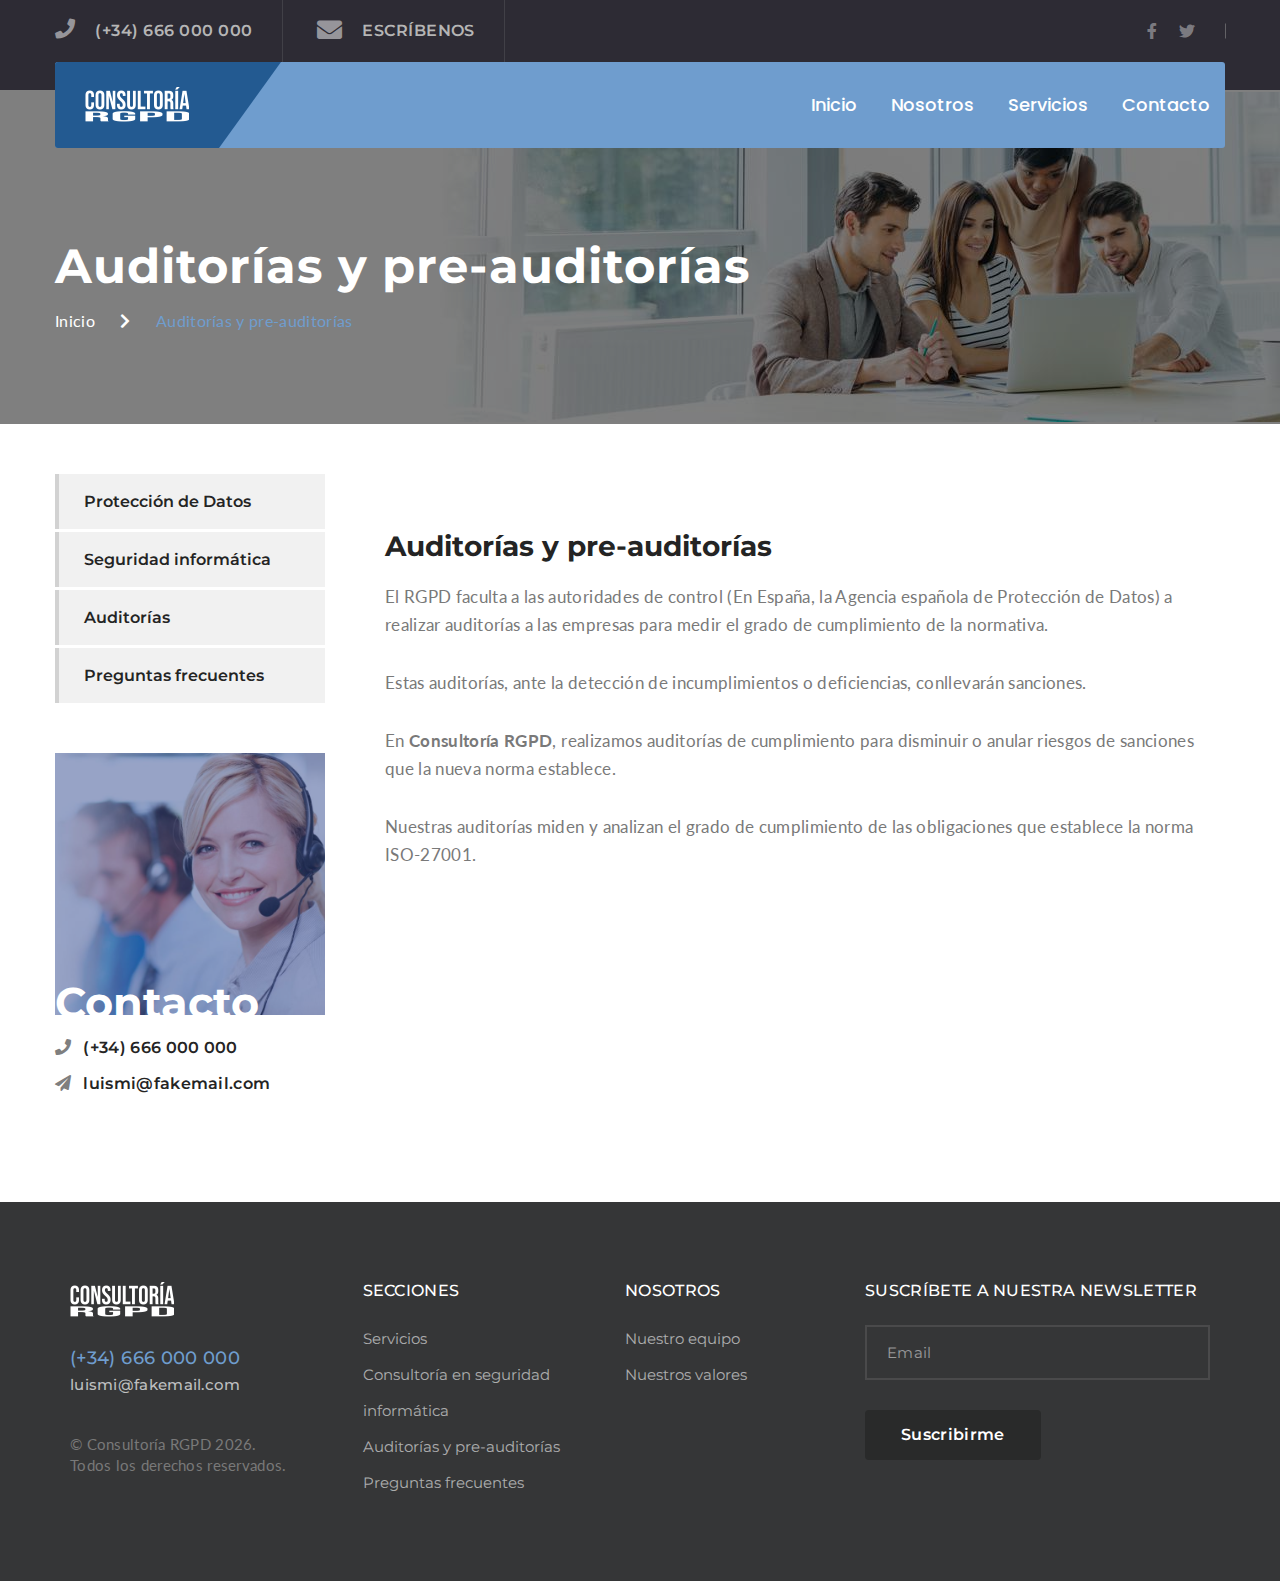
==== auditorias.html @ eab1b185 "Terminado apartado de auditorías" ====
<!DOCTYPE html>
<html lang="es">
    <head>
        <meta charset="utf-8">
        <meta http-equiv="X-UA-Compatible" content="IE=edge">
        <meta name="viewport" content="width=device-width, initial-scale=1">
        
        <link rel="icon" href="icon.ico" type="image/x-icon" />

        <title>Consultoría RGPD</title>
        <meta name="keywords" content="empresa proteccion de datos, madrid, talavera, toledo" />
		<meta name="description" content="Ayudamos a tu empresa a hacer frente a las nuevas políticas de protección de datos." />
		
		<link rel="stylesheet" href="css/bootstrap.min.css">
		<link rel="stylesheet" href="css/jquery-ui.min.css">
		<link rel="stylesheet" href="css/jquery-ui.structure.min.css">		
		<link rel="stylesheet" href="css/jquery-ui.theme.min.css">
        <link rel="stylesheet" href="https://use.fontawesome.com/releases/v5.7.2/css/all.css" crossorigin="anonymous">
		<link rel="stylesheet" href="css/estilos.css">
		<link rel="stylesheet" href="css/responsive.css">
    </head>
    <body>
        <header class="main_menu_area">
            <div class="header_top">
               <div class="container">
                    <div class="pull-left">
                        <a href="tel:+34666000000"><i class="fas fa-phone"></i>(+34) 666 000 000</a>
                        <a href="mailto:luismi@fakemail.com"><i class="fas fa-envelope"></i>Escríbenos</a>
                    </div>
                    <div class="pull-right ralign">
                        <ul class="header_social">
                            <li><a href="https://www.facebook.com/"><i class="fab fa-facebook-f"></i></a></li>
                            <li><a href="https://twitter.com/"><i class="fab fa-twitter"></i></a></li>
                        </ul>
                    </div>					
                </div>
            </div>
            <div class="menu_inner_area">
                <div class="container">
                    <nav class="navbar navbar-default">
                        <div class="navbar-header">
                            <button type="button" class="navbar-toggle collapsed" data-toggle="collapse" data-target="#bs-navbar-collapse" aria-expanded="false">
                                <span class="sr-only">Navegación móvil</span>
                                <span class="icon-bar"></span>
                                <span class="icon-bar"></span>
                                <span class="icon-bar"></span>
                            </button>
                            <a class="navbar-brand" href="index.html"><img src="img/logo-white.png" alt=""></a>
                        </div>
                                <div class="collapse navbar-collapse" id="bs-navbar-collapse">
                            <ul class="nav navbar-nav">
                                <li>
                                    <a href="index.html">Inicio</a>
                                </li>
                                <li class="dropdown submenu">
                                    <a href="#" class="dropdown-toggle" data-toggle="dropdown" role="button" aria-haspopup="true" aria-expanded="false">Nosotros</a>
                                    <ul class="dropdown-menu">
                                        <li><a href="equipo.html">Nuestro equipo</a></li>
                                        <li><a href="valores.html">Nuestros valores</a></li>
                                    </ul>
                                </li>
                                <li class="dropdown submenu">
                                    <a href="#" class="dropdown-toggle" data-toggle="dropdown" role="button" aria-haspopup="true" aria-expanded="false">Servicios</a>
                                    <ul class="dropdown-menu">
                                        <li><a href="proteccion-de-datos.html">Consultoría RGPD / Protección de datos</a></li>
                                        <li><a href="seguridad-informatica.html">Consultoría en seguridad informática</a></li>
                                        <li><a href="auditorias.html">Auditorías y pre-auditorías</a></li>
                                        <li><a href="faq.html">Preguntas frecuentes</a></li>
                                    </ul>
                                </li>                             
                                <li><a href="contacto.html">Contacto</a></li>
                            </ul>
                        </div>
                    </nav>
                </div>
            </div>
        </header>

        <!--================ Banner =================-->
        <section class="banner_area bservicios">
            <div class="container">
                <div class="banner_inner">
                    <h2>Auditorías y pre-auditorías</h2>
                    <ul>
                        <li><a href="index.html">Inicio</a><i class="fas fa-chevron-right breadcrumb-chevron"></i></li>
                        <li class="active"><a href="#">Auditorías y pre-auditorías</a></li>
                    </ul>
                </div>
            </div>
        </section>

        <section class="row m0 business_service-area">
            <div class="container">
                <div class="row">
                    <div class="col-lg-9 col-md-8 pull-right">
                        <div class="business_service_content">
                            <div class="row m0 service_post">
                                <h2>Auditorías y pre-auditorías</h2>
								<p>El RGPD faculta a las autoridades de control (En España, la Agencia española de Protección de Datos) a realizar auditorías a las empresas para medir el grado de cumplimiento de la normativa.</p>
								<p>Estas auditorías, ante la detección de incumplimientos o deficiencias, conllevarán sanciones.</p>
								<p>En <strong>Consultoría RGPD</strong>, realizamos auditorías de cumplimiento para disminuir o anular riesgos de sanciones que la nueva norma establece.</p>
								<p>Nuestras auditorías miden y analizan el grado de cumplimiento de las obligaciones que establece la norma ISO-27001.</p>
                            </div>
                        </div>
                    </div>
                
		            <div class="col-lg-3 col-md-4 b-sidebar pull-left">
                        <div class="tt-widget">	
                            <ul class="business-services-menu">
                                <li><a href="proteccion-de-datos.html">Protección de Datos</a></li>
                                <li><a href="seguridad-informatica.html">Seguridad informática</a></li>
                                <li><a href="auditorias.html">Auditorías</a></li>
                                <li><a href="faq.html">Preguntas frecuentes</a></li>
                            </ul>	
                        </div>
                        <div class="tt-widget">
                            <div class="row m0 con_info">
                                <div class="contact_info_img">
                                    <img src="img/contact-info-img.jpg" alt="">
                                    <h2>Contacto</h2>
                                </div>
                                <div class="contact_list">
                                    <a href="tel:+34666000000"><i class="fa fa-phone"></i>(+34) 666 000 000</a>
                                    <a href="mailto:luismi@fakemail.com"><i class="fa fa-paper-plane"></i>luismi@fakemail.com</a>
                                </div>
                            </div>
                        </div>
                    </div>                    
                </div>
            </div>
        </section>
        
		<footer class="footer_weidget_area">
            <div class="container">
                <div class="row f_widget_inner">
                    <div class="container">
                        <div class="col-sm-3 col-xs-6">
                            <aside class="f_widget about_widget">
                                <img src="img/logo-white.png" alt="">
                                <a href="tel:+34910059747"><h4>(+34) 666 000 000</h4></a>
                                <a href="mailto:luismi@fakemail.com"><h5>luismi@fakemail.com</h5></a>
                                <p>&copy; Consultoría RGPD <script>document.write(new Date().getFullYear());</script>.<br/> Todos los derechos reservados.</p>
                            </aside>
                        </div>
                        <div class="col-sm-3 col-xs-6">
                            <aside class="f_widget link_widget">
                                <div class="f_title">
                                    <h3>Secciones</h3>
                                </div>
                                <ul>
                                    <li><a href="proteccion-de-datos.html">Servicios</a></li>
                                    <li><a href="seguridad-informatica.html">Consultoría en seguridad informática</a></li>
                                    <li><a href="auditorias.html">Auditorías y pre-auditorías</a></li>									
                                    <li><a href="faq.html">Preguntas frecuentes</a></li>									
                                </ul>
                            </aside>
                        </div>
                        <div class="col-sm-2 col-xs-6">
                            <aside class="f_widget link_widget link_widget_two">
                                <div class="f_title">
                                    <h3>Nosotros</h3>
                                </div>
                                <ul>
                                    <li><a href="equipo.html">Nuestro equipo</a></li>
                                    <li><a href="valores.html">Nuestros valores</a></li>
                                </ul>
                            </aside>
                        </div>
                        <div class="col-sm-4 col-xs-6">
                            <aside class="f_widget subscrib_widget">
                                <div class="f_title">
                                    <h3>Suscríbete a nuestra newsletter</h3>
                                </div>
                                <div class="mailchimp">
                                    <div class="input-group subscrib_form">
                                        <input id="susemail" type="email" name="susemail" class="form-control memail" placeholder="Email">
                                        <span class="input-group-btn">
                                            <button id="suscribebutton" class="btn btn-default submit_btn_b">Suscribirme</button>
                                        </span>
                                        <div id="suscribemsg" style="font-size: 16px;"></div>
                                    </div>
                                </div>
                            </aside>
                        </div>
                    </div>
                </div>
            </div>
        </footer>


		<script src="js/jquery-3.3.1.min.js"></script>
		<script src="js/jquery.color-2.1.2.js"></script>
		<script src="js/jquery-ui.min.js"></script>
        <script src="js/bootstrap.min.js"></script>
        <script src="js/scriptteam.js"></script>
        <script src="js/newsletter.js"></script>
	</body>
</html>
---- css/estilos.css ----
@import url("https://fonts.googleapis.com/css?family=Lato:300,400,400i,700,900|Montserrat:300,400,500,600,700|Open+Sans:300,400,600,700|Poppins:300,400,500,600,700");
.col-md-offset-right-1, .col-lg-offset-right-1 {
  margin-right: 8.33333333%;
}
@font-face {
  font-family: "ralH";
  src: url(../fonts/theme-font/Arial.ttf.woff);
}

ul {
  list-style: none;
  margin: 0px;
  padding: 0px;
}

a {
  text-decoration: none;
}

a:hover, a:focus {
  text-decoration: none;
  outline: none;
}

.row.m0 {
  margin: 0px;
}

.p0 {
  padding: 0px;
}

body {
  line-height: 26px;
  font-size: 16px;
  font-family: "Lato", sans-serif;
  color: #797979;
}

body, p, h1, h2, h3, h4, h5, h6 {
  margin: 0px;
  padding: 0px;
}

#success {
  display: none;
}

#error {
  display: none;
}

.display_table {
  display: table;
  width: 100%;
}

.display_table_row {
  display: table-row;
}

.display_table_cell {
  display: table-cell;
  float: none !important;
}

iframe {
  border: none;
}

i:before {
  margin-left: 0px !important;
}

.pad_100 {
  padding: 100px 0px;
}

.big_titl {
  text-align: center;
  padding-bottom: 80px;
}

.big_titl h2 {
  font-size: 36px;
  color: #242424;
  font-family: "Montserrat", sans-serif;
  font-weight: bold;
  line-height: 44px;
}

.big_titl p {
  font-size: 17px;
  line-height: 26px;
  color: #797979;
  font-family: "Lato", sans-serif;
  letter-spacing: .34px;
  padding-top: 20px;
}

.left_title {
  padding-bottom: 45px;
}

.left_title h2 {
  font-size: 36px;
  font-family: "Montserrat", sans-serif;
  font-weight: bold;
  color: #242424;
  display: inline-block;
  position: relative;
}

.left_title h2:before {
  content: "";
  width: 50px;
  height: 2px;
  position: absolute;
  right: -68px;
  bottom: 6px;
  background: #6F9DCE;
}

.left_title p {
  font-size: 17px;
  line-height: 26px;
  color: #797979;
  font-family: "Lato", sans-serif;
  letter-spacing: .34px;
  padding-top: 15px;
}

.left-title2 h2:before {
  right: 60px;
}

.single_bar_title {
  font-size: 35px;
  font-family: "Montserrat", sans-serif;
  font-weight: bold;
  color: #00000a;
  line-height: 45px;
  padding-bottom: 20px;
  position: relative;
}

.single_bar_title:before {
  content: "";
  width: 70px;
  background: #6F9DCE;
  height: 3px;
  position: absolute;
  bottom: 0px;
  left: 0px;
}

.c_left_title {
  padding-bottom: 45px;
}

.c_left_title h2 {
  font-size: 36px;
  font-family: "Montserrat", sans-serif;
  font-weight: bold;
  color: #242424;
}

.c_left_title p {
  font-size: 17px;
  line-height: 26px;
  color: #797979;
  font-family: "Lato", sans-serif;
  letter-spacing: .34px;
  padding-top: 15px;
}

.section_title {
  text-align: center;
  position: relative;
  z-index: 1;
  padding-bottom: 30px;
  margin-bottom: 68px;
}

.section_title:before {
  content: "";
  width: 80px;
  height: 2px;
  background: #6F9DCE;
  bottom: 0;
  left: 50%;
  -webkit-transform: translateX(-50%);
  -ms-transform: translateX(-50%);
  transform: translateX(-50%);
  position: absolute;
  z-index: -1;
}

.section_title h2 {
  font: 700 34px/40px "Montserrat", sans-serif;
  letter-spacing: 1.2px;
  color: #242424;
  text-transform: uppercase;
}

.section_title h2 span {
  color: #6F9DCE;
}

.section_title p {
  font: 600 18px/26px "Montserrat", sans-serif;
  letter-spacing: 0.36px;
  color: #242424;
  padding-top: 18px;
}

.bg-white {
  background: #fff !important;
}

.display-flex {
  display: -webkit-box;
  display: -ms-flexbox;
  display: flex;
}

.ab_menu_gap + section {
  margin-top: 150px;
}

.header_top {
  background: #2d2b34;
  padding-bottom: 28px;
}

.header_top .pull-left a {
  font-size: 16px;
  color: #b5b5b5;
  font-family: "Montserrat", sans-serif;
  font-weight: 600;
  letter-spacing: .48px;
  text-transform: uppercase;
  margin-right: 60px;
  position: relative;
  line-height: 62px;
  display: inline-block;
  -webkit-transition: all 300ms linear 0s;
  -o-transition: all 300ms linear 0s;
  transition: all 300ms linear 0s;
}

.header_top .pull-left a:before {
  content: "";
  height: 100%;
  width: 1px;
  background: #414047;
  position: absolute;
  right: -30px;
  top: 0px;
}

.header_top .pull-left a i {
  color: #96959a;
  font-size: 20px;
  line-height: 20px;
  padding-right: 20px;
  -webkit-transition: all 300ms linear 0s;
  -o-transition: all 300ms linear 0s;
  transition: all 300ms linear 0s;
}

.header_top .pull-left a i:before {
  font-size: 20px;
}

.header_top .pull-left a:last-child {
  margin-right: 0px;
}

.header_top .pull-left a:last-child i {
  font-size: 25px;
  line-height: 25px;
  position: relative;
  top: 2.5px;
}

.header_top .pull-left a:last-child i:before {
  font-size: 25px;
}

.header_top .pull-left a:hover {
  color: #6F9DCE;
}

.header_top .pull-left a:hover i {
  color: #6F9DCE;
}

.header_top .pull-right .header_social {
  display: inline-block;
  position: relative;
  margin-right: 30px;
}

.header_top .pull-right .header_social:before {
  content: "";
  height: 15px;
  width: 1px;
  background: #636266;
  position: absolute;
  right: -31px;
  top: 50%;
  -webkit-transform: translateY(-50%);
  -ms-transform: translateY(-50%);
  transform: translateY(-50%);
}

.header_top .pull-right .header_social li a {
  line-height: 62px;
}

.header_top .pull-right .btn-group.bootstrap-select {
  width: 87px !important;
  text-align: center;
}

.header_top .pull-right .btn-group.bootstrap-select .dropdown-toggle {
  padding: 0px;
  background: transparent;
  border: none;
  color: rgba(255, 255, 255, 0.7);
  font-size: 16px;
  text-align: center;
  font-family: "Poppins", sans-serif;
  font-weight: 600;
  text-transform: uppercase;
  text-shadow: none;
  padding-left: 30px;
  outline: none !important;
  -webkit-box-shadow: none !important;
  box-shadow: none !important;
}

.header_top .pull-right .btn-group.bootstrap-select .dropdown-toggle .bs-caret {
  position: relative;
  left: -9px;
  top: -2px;
}

.header_top .pull-right .btn-group.bootstrap-select .dropdown-toggle .bs-caret .caret {
  border-top: 6px dashed #fff;
  border-top: 6px solid #fff;
  border-right: 6px solid transparent;
  border-left: 6px solid transparent;
}

.header_top .pull-right .btn-group.bootstrap-select .dropdown-menu {
  margin: 0px;
  padding: 0px;
  border: none;
  border-radius: 0px;
  top: calc(100% + 18px);
}

.header_top .pull-right .btn-group.bootstrap-select .dropdown-menu li a {
  padding: 5px 10px;
}

.header_social li {
  display: inline-block;
  margin-right: 18px;
}

.header_social li a {
  font-size: 16px;
  color: rgba(255, 255, 255, 0.4);
  -webkit-transition: all 300ms linear 0s;
  -o-transition: all 300ms linear 0s;
  transition: all 300ms linear 0s;
}

.header_social li:last-child {
  margin-right: 0px;
}

.header_social li:hover a {
  color: #6F9DCE;
}

#nav-icon1 {
  width: 25px;
  display: inline-block;
  margin-left: 15px;
  position: relative;
  top: 2px;
  cursor: pointer;
}

#nav-icon1 span {
  background: #fff;
  height: 2px;
  width: 100%;
  display: block;
  margin-bottom: 5px;
}

#nav-icon1 span:last-child {
  margin-bottom: 0px;
}

.navbar-default .navbar-toggle {
  padding: 0px;
  border: 0px;
  margin-top: 26px;
  margin-bottom: 25px;
}

.navbar-default .navbar-toggle .icon-bar {
  width: 30px;
  height: 3px;
  background: #fff;
  -webkit-transform-origin: 2.5px center !important;
  -ms-transform-origin: 2.5px center !important;
  transform-origin: 2.5px center !important;
  -webkit-transition: all 0.3s linear;
  -o-transition: all 0.3s linear;
  transition: all 0.3s linear;
}

.navbar-default .navbar-toggle .icon-bar:nth-child(4) {
  -webkit-transform: rotate3d(0, 0, 1, -43deg);
  transform: rotate3d(0, 0, 1, -43deg);
  -webkit-transform-origin: 50% 50%;
  -ms-transform-origin: 50% 50%;
  transform-origin: 50% 50%;
}

.navbar-default .navbar-toggle .icon-bar:nth-child(2) {
  -webkit-transform: rotate3d(0, 0, 1, 38deg);
  transform: rotate3d(0, 0, 1, 38deg);
  -webkit-transform-origin: 50% 50%;
  -ms-transform-origin: 50% 50%;
  transform-origin: 50% 50%;
}

.navbar-default .navbar-toggle .icon-bar:nth-child(3) {
  opacity: 0;
  visibility: hidden;
}

.navbar-default .navbar-toggle .icon-bar + .icon-bar {
  margin-top: 5px;
}

.navbar-default .navbar-toggle:hover, .navbar-default .navbar-toggle:focus {
  background: transparent;
}

.navbar-default .navbar-toggle.collapsed .icon-bar:nth-child(3) {
  opacity: 1;
  visibility: visible;
}

.navbar-default .navbar-toggle.collapsed .icon-bar:nth-child(4), .navbar-default .navbar-toggle.collapsed .icon-bar:nth-child(2) {
  -webkit-transform: rotate3d(0, 0, 0, 0deg);
  transform: rotate3d(0, 0, 0, 0deg);
}

.menu_inner_area {
  position: absolute;
  left: 0px;
  width: 100%;
  margin-top: -28px;
  z-index: 25;
}

.menu_inner_area .navbar.navbar-default {
  margin-bottom: 0px;
  border-radius: 3px;
  border: none;
  background: #6F9DCE;
  text-align: right;
}

.menu_inner_area .navbar.navbar-default .navbar-header .navbar-brand {
  padding: 0px 30px;
  background: #235A91;
  border-top-left-radius: 3px;
  border-bottom-left-radius: 3px;
  min-height: 86px;
  position: relative;
  line-height: 80px;
}

.menu_inner_area .navbar.navbar-default .navbar-header .navbar-brand img {
  display: inline-block;
}

.menu_inner_area .navbar.navbar-default .navbar-header .navbar-brand:before {
  content: "";
  right: -62px;
  top: 0px;
  position: absolute;
  width: 0;
  height: 0;
  border-style: solid;
  border-width: 86px 62px 0 0;
  border-color: #235A91 transparent transparent transparent;
  position: absolute;
}

.menu_inner_area .navbar.navbar-default .nav.navbar-nav {
  float: none;
  display: inline-block;
}

.menu_inner_area .navbar.navbar-default .nav.navbar-nav li {
  float: none;
  margin-right: 30px;
  display: inline-block;
}

.menu_inner_area .navbar.navbar-default .nav.navbar-nav li a {
  padding: 0px;
  line-height: 86px;
  background: transparent;
  font-size: 18px;
  font-family: "Poppins", sans-serif;
  color: #fff;
  font-weight: 500;
  position: relative;
  display: inline-block;
  -webkit-transition: all 300ms linear 0s;
  -o-transition: all 300ms linear 0s;
  transition: all 300ms linear 0s;
}

.menu_inner_area .navbar.navbar-default .nav.navbar-nav li a:before {
  content: "";
  width: 52%;
  height: 2px;
  position: absolute;
  bottom: 25px;
  background: #302f37;
  opacity: 0;
  -webkit-transition: all 300ms linear 0s;
  -o-transition: all 300ms linear 0s;
  transition: all 300ms linear 0s;
}

.menu_inner_area .navbar.navbar-default .nav.navbar-nav li:last-child {
  margin-right: 0px;
}

.menu_inner_area .navbar.navbar-default .nav.navbar-nav li:hover a, .menu_inner_area .navbar.navbar-default .nav.navbar-nav li.active a {
  color: #302f37;
}

.menu_inner_area .navbar.navbar-default .nav.navbar-nav li:hover a:before, .menu_inner_area .navbar.navbar-default .nav.navbar-nav li.active a:before {
  opacity: 1;
}

@media (min-width: 992px) {
  .menu_inner_area .navbar.navbar-default .nav.navbar-nav li.submenu .dropdown-menu {
    -webkit-transform: scaleY(0);
    -ms-transform: scaleY(0);
    transform: scaleY(0);
    -webkit-transition: all 300ms linear 0s;
    -o-transition: all 300ms linear 0s;
    transition: all 300ms linear 0s;
    display: block;
    -webkit-transform-origin: 50% 0;
    -ms-transform-origin: 50% 0;
    transform-origin: 50% 0;
    min-width: 246px;
    background: #fff;
    border-radius: 0px;
    border: none;
    padding: 25px 0px 30px 0px;
    -webkit-box-shadow: 0px 0px 10px 0px rgba(0, 0, 0, 0.25);
    box-shadow: 0px 0px 10px 0px rgba(0, 0, 0, 0.25);
  }
}

.menu_inner_area .navbar.navbar-default .nav.navbar-nav li.submenu .dropdown-menu li {
  display: block;
  margin-right: 0px;
}

.menu_inner_area .navbar.navbar-default .nav.navbar-nav li.submenu .dropdown-menu li a {
  padding: 0px 25px;
  line-height: 50px;
  font-family: "Poppins", sans-serif;
  font-weight: 500;
  font-size: 15px;
  text-shadow: none;
  line-height: 42px;
  color: #242424;
  -webkit-transition: all 300ms linear 0s;
  -o-transition: all 300ms linear 0s;
  transition: all 300ms linear 0s;
  text-transform: capitalize;
}

.menu_inner_area .navbar.navbar-default .nav.navbar-nav li.submenu .dropdown-menu li a:before {
  display: none;
}

.menu_inner_area .navbar.navbar-default .nav.navbar-nav li.submenu .dropdown-menu li:hover a {
  color: #6F9DCE;
}

@media (min-width: 992px) {
  .menu_inner_area .navbar.navbar-default .nav.navbar-nav li:hover.submenu .dropdown-menu {
    -webkit-transform: scaleY(1);
    -ms-transform: scaleY(1);
    transform: scaleY(1);
    -webkit-transition-timing-function: cubic-bezier(0.52, 1.64, 0.37, 0.66);
    -o-transition-timing-function: cubic-bezier(0.52, 1.64, 0.37, 0.66);
    transition-timing-function: cubic-bezier(0.52, 1.64, 0.37, 0.66);
  }
}

.menu_inner_area .navbar.navbar-default .nav.navbar-nav.navbar-right li {
  margin-left: 50px;
  margin-right: 30px;
}

.menu_inner_area .navbar.navbar-default .nav.navbar-nav.navbar-right li a {
  position: relative;
}

.menu_inner_area .navbar.navbar-default .nav.navbar-nav.navbar-right li a:after {
  content: "";
  height: 15px;
  width: 1px;
  background: #f3d9c0;
  position: absolute;
  left: -25px;
  top: 50%;
  -webkit-transform: translateY(-50%);
  -ms-transform: translateY(-50%);
  transform: translateY(-50%);
}

.menu_inner_area .navbar.navbar-default .nav.navbar-nav.navbar-right li a:before {
  display: none;
}

.menu_inner_area.affix {
  position: fixed;
  top: 0;
  left: 0;
  z-index: 999;
  background: #6F9DCE;
  width: 100%;
  margin-top: 0px;
  -webkit-backface-visibility: hidden;
}

.menu_inner_area.affix .navbar {
  border-radius: 0px;
}

.menu_inner_area.affix .navbar .navbar-header .navbar-brand {
  min-height: 70px;
  line-height: 70px;
  padding-left: 0px;
}

.menu_inner_area.affix .navbar .navbar-header .navbar-brand:before {
  border-width: 70px 62px 0 0;
}

.menu_inner_area.affix .navbar .navbar-header .navbar-brand:after {
  content: "";
  background: #235A91;
  position: absolute;
  right: 0;
  width: 500%;
  height: 100%;
  top: 0;
  z-index: -1;
}

.menu_inner_area.affix .navbar .nav.navbar-nav li a {
  line-height: 70px;
}

.menu_inner_area.affix .navbar .nav.navbar-nav li a:before {
  bottom: 18px;
}

/* End Main Menu Area css
============================================================================================ */
.main_menu_area_two .header_top {
  padding-bottom: 0px;
}

.main_menu_area_two .menu_inner_area {
  margin-top: 0px;
}

.main_menu_area_two .menu_inner_area .navbar.navbar-default {
  background: transparent;
}

.main_menu_area_two .menu_inner_area .navbar.navbar-default .navbar-header .navbar-brand {
  background: transparent;
  padding-left: 0px;
}

.main_menu_area_two .menu_inner_area .navbar.navbar-default .navbar-header .navbar-brand:before {
  display: none;
}

.main_menu_area_two .menu_inner_area .navbar.navbar-default .navbar-header .navbar-brand img + img {
  display: none;
}

.main_menu_area_two .menu_inner_area .navbar.navbar-default .navbar-header .navbar-toggle {
  margin-right: 0px;
}

.main_menu_area_two .menu_inner_area .navbar.navbar-default .nav.navbar-nav li.active a, .main_menu_area_two .menu_inner_area .navbar.navbar-default .nav.navbar-nav li:hover a {
  color: #6F9DCE;
}

.main_menu_area_two .menu_inner_area .navbar.navbar-default .nav.navbar-nav li.active a:before, .main_menu_area_two .menu_inner_area .navbar.navbar-default .nav.navbar-nav li:hover a:before {
  background: #6F9DCE;
}

.main_menu_area_two .menu_inner_area .navbar.navbar-default .nav.navbar-nav.navbar-right li {
  margin-right: 0px;
}

.main_menu_area_two .menu_inner_area.affix {
  position: fixed;
  width: 100%;
  background: #fff;
  top: 0;
  left: 0;
  z-index: 999;
  -webkit-box-shadow: 0px 4px 7px 0px rgba(0, 0, 0, 0.08);
  box-shadow: 0px 4px 7px 0px rgba(0, 0, 0, 0.08);
  -webkit-backface-visibility: hidden;
}

.main_menu_area_two .menu_inner_area.affix .navbar .navbar-header .navbar-brand {
  min-height: 70px;
  line-height: 68px;
}

.main_menu_area_two .menu_inner_area.affix .navbar .navbar-header .navbar-brand:after {
  display: none;
}

.main_menu_area_two .menu_inner_area.affix .navbar .navbar-header .navbar-brand img {
  display: none;
}

.main_menu_area_two .menu_inner_area.affix .navbar .navbar-header .navbar-brand img + img {
  display: inline-block;
}

.main_menu_area_two .menu_inner_area.affix .navbar .nav.navbar-nav li a {
  color: #242424;
  line-height: 70px;
}

.main_menu_area_two .menu_inner_area.affix .navbar .nav.navbar-nav li a:before {
  bottom: 18px;
}

.main_menu_area_two .menu_inner_area.affix .navbar .nav.navbar-nav.navbar-right li a:after {
  background: #7c7c7c;
}

.main_menu_area_two .menu_inner_area.affix .navbar .navbar-toggle .icon-bar {
  background: #242424;
}

.main_menu_area_three {
  position: absolute;
  top: 0;
  width: 100%;
  left: 0;
  z-index: 25;
}

.main_menu_area_three .header_top {
  padding-bottom: 0px;
}

.main_menu_area_three .header_top .pull-left a {
  font: 500 15px/50px "Poppins", sans-serif;
  color: #98979a;
  vertical-align: middle;
  display: inline-block;
}

.main_menu_area_three .header_top .pull-left a:before {
  display: none;
}

.main_menu_area_three .header_top .pull-left a i {
  font-size: 20px;
  padding-right: 12px;
}

.main_menu_area_three .header_top .pull-left a:hover {
  color: #6F9DCE;
}

.main_menu_area_three .header_top .pull-right .header_social li a {
  line-height: 50px;
}

.header_logo_area {
  padding: 25px 0px;
}

.header_logo_area .logo {
  line-height: 50px;
  display: block;
}

.header_logo_area .pull-right {
  line-height: 0px;
}

.header_logo_area .pull-right .media {
  display: inline-block;
  margin-top: 0px;
  margin-right: 40px;
}

.header_logo_area .pull-right .media .media-left {
  padding-right: 20px;
}

.header_logo_area .pull-right .media .media-left i {
  font-size: 25px;
  line-height: 50px;
  color: #6F9DCE;
}

.header_logo_area .pull-right .media .media-body {
  width: auto;
}

.header_logo_area .pull-right .media .media-body h4 {
  font-size: 15px;
  font-weight: 600;
  line-height: 22px;
  color: #333333;
  font-family: "Poppins", sans-serif;
}

.header_logo_area .pull-right .media .media-body p {
  font-size: 14px;
  color: #767676;
  font-weight: 600;
  line-height: 22px;
  font-family: "Poppins", sans-serif;
}

.header_logo_area .pull-right .media:last-child {
  margin-right: 0px;
}

.menu li a {
  font: 500 18px/62px "Poppins", sans-serif;
  padding: 0px;
  -webkit-transition: all 0.3s linear;
  -o-transition: all 0.3s linear;
  transition: all 0.3s linear;
}

.main_menu_bg .navbar {
  width: calc(50% + 585px);
  background: #38373d;
  float: right;
  margin-bottom: 0px;
  border-radius: 0px;
  border: 0px;
  min-height: auto;
}

.main_menu_bg .navbar .navbar-brand {
  display: none;
}

.main_menu_bg .navbar .navbar-collapse {
  max-width: 1170px;
  margin: 0px auto 0px 0px;
  padding: 0px;
}

.main_menu_bg .navbar .navbar-collapse .menu {
  padding: 0px 60px 0px 35px;
  background: #6F9DCE;
}

.main_menu_bg .navbar .navbar-collapse .menu li {
  margin-right: 50px;
}

.main_menu_bg .navbar .navbar-collapse .menu li a {
  background: transparent;
  color: #fff;
}

.main_menu_bg .navbar .navbar-collapse .menu li:last-child {
  margin-right: 0px;
}

.main_menu_bg .navbar .navbar-collapse .menu li.search a:after {
  content: "";
  height: 15px;
  width: 1px;
  background: #f3d9c0;
  position: absolute;
  left: -25px;
  top: 50%;
  -webkit-transform: translateY(-50%);
  -ms-transform: translateY(-50%);
  transform: translateY(-50%);
}

.main_menu_bg .navbar .navbar-collapse .menu li:hover a, .main_menu_bg .navbar .navbar-collapse .menu li.active a {
  color: #302f37;
}

.main_menu_bg .navbar .navbar-collapse .menu li:hover a:before, .main_menu_bg .navbar .navbar-collapse .menu li.active a:before {
  opacity: 1;
}

@media (min-width: 992px) {
  .main_menu_bg .navbar .navbar-collapse .menu li.submenu .dropdown-menu {
    -webkit-transform: scaleY(0);
    -ms-transform: scaleY(0);
    transform: scaleY(0);
    -webkit-transition: all 300ms linear 0s;
    -o-transition: all 300ms linear 0s;
    transition: all 300ms linear 0s;
    display: block;
    -webkit-transform-origin: 50% 0;
    -ms-transform-origin: 50% 0;
    transform-origin: 50% 0;
    min-width: 246px;
    background: #fff;
    border-radius: 0px;
    border: none;
    padding: 25px 0px 27px 0px;
    -webkit-box-shadow: 0px 0px 10px 0px rgba(0, 0, 0, 0.25);
    box-shadow: 0px 0px 10px 0px rgba(0, 0, 0, 0.25);
  }
}

.main_menu_bg .navbar .navbar-collapse .menu li.submenu .dropdown-menu li {
  margin-right: 0px;
  display: block;
}

.main_menu_bg .navbar .navbar-collapse .menu li.submenu .dropdown-menu li a {
  padding: 0px 25px;
  line-height: 50px;
  font-family: "Poppins", sans-serif;
  font-weight: 500;
  font-size: 15px;
  text-shadow: none;
  line-height: 42px;
  color: #242424;
  -webkit-transition: all 300ms linear 0s;
  -o-transition: all 300ms linear 0s;
  transition: all 300ms linear 0s;
  text-transform: capitalize;
}

.main_menu_bg .navbar .navbar-collapse .menu li.submenu .dropdown-menu li a:before {
  display: none;
}

.main_menu_bg .navbar .navbar-collapse .menu li.submenu .dropdown-menu li:hover a {
  color: #6F9DCE;
}

@media (min-width: 992px) {
  .main_menu_bg .navbar .navbar-collapse .menu li:hover.submenu .dropdown-menu {
    -webkit-transform: scaleY(1);
    -ms-transform: scaleY(1);
    transform: scaleY(1);
    -webkit-transition-timing-function: cubic-bezier(0.52, 1.64, 0.37, 0.66);
    -o-transition-timing-function: cubic-bezier(0.52, 1.64, 0.37, 0.66);
    transition-timing-function: cubic-bezier(0.52, 1.64, 0.37, 0.66);
  }
}

.main_menu_bg .navbar .navbar-collapse .navbar-right {
  margin-right: 0px;
}

.main_menu_bg .navbar .navbar-collapse .navbar-right li a {
  font: 600 26px/62px "Montserrat", sans-serif;
  color: #6F9DCE;
  padding: 0px;
}

.main_menu_bg.affix {
  position: fixed;
  top: 0;
  left: 0;
  right: 0;
  width: 100%;
  z-index: 999;
  -webkit-backface-visibility: hidden;
}

.main_menu_area_four {
  background: #1c1c1c;
  position: absolute;
  top: 0;
  width: 100%;
  left: 0;
  z-index: 22;
}

.main_menu_area_four .header_logo_area_two {
  padding: 20px 0px;
}

.main_menu_area_four .header_logo_area_two .logo {
  display: block;
  line-height: 50px;
}

.main_menu_area_four .header_logo_area_two .top-two-right .top-contact-info li a {
  color: #b5b5b5;
}

.main_menu_area_four .header_logo_area_two .top-two-right .top-contact-info li a i {
  color: #8e8e8e;
}

.main_menu_area_four .header_logo_area_two .top-two-right .top-contact-info li a:hover {
  color: #6F9DCE;
}

.main_menu_area_four .header_logo_area_two .top-two-right .top-contact-info li a:hover i {
  color: #6F9DCE;
}

.main_menu_area_four .header_logo_area_two .top-two-right .top-contact-info li + li {
  border-color: #454341;
}

.main_menu_area_four + section {
  margin-top: 153px;
}

.menu_inner_area_two .navbar {
  margin-bottom: 0px;
  border: 0px;
  border-top: 1px solid #303030;
  border-radius: 0px;
  background: transparent;
  min-height: auto;
  position: relative;
}

.menu_inner_area_two .navbar:before {
  content: "";
  width: 100%;
  height: 1px;
  top: -2px;
  left: 0;
  background: #000;
  position: absolute;
}

.menu_inner_area_two .navbar .navbar-header {
  display: none;
}

.menu_inner_area_two .navbar .navbar-collapse .menu li {
  margin-right: 58px;
}

.menu_inner_area_two .navbar .navbar-collapse .menu li a {
  color: #fff;
  background: transparent;
}

.menu_inner_area_two .navbar .navbar-collapse .menu li.search a:after {
  content: "";
  height: 15px;
  width: 1px;
  background: #a4a4a4;
  position: absolute;
  left: -25px;
  top: 50%;
  -webkit-transform: translateY(-50%);
  -ms-transform: translateY(-50%);
  transform: translateY(-50%);
}

.menu_inner_area_two .navbar .navbar-collapse .menu li:last-child {
  margin-right: 0px;
}

.menu_inner_area_two .navbar .navbar-collapse .menu li:hover a, .menu_inner_area_two .navbar .navbar-collapse .menu li.active a {
  color: #6F9DCE;
}

.menu_inner_area_two .navbar .navbar-collapse .menu li:hover a:before, .menu_inner_area_two .navbar .navbar-collapse .menu li.active a:before {
  opacity: 1;
}

@media (min-width: 992px) {
  .menu_inner_area_two .navbar .navbar-collapse .menu li.submenu .dropdown-menu {
    -webkit-transform: scaleY(0);
    -ms-transform: scaleY(0);
    transform: scaleY(0);
    -webkit-transition: all 300ms linear 0s;
    -o-transition: all 300ms linear 0s;
    transition: all 300ms linear 0s;
    display: block;
    -webkit-transform-origin: 50% 0;
    -ms-transform-origin: 50% 0;
    transform-origin: 50% 0;
    min-width: 246px;
    background: #fff;
    border-radius: 0px;
    border: none;
    padding: 25px 0px 27px 0px;
    -webkit-box-shadow: 0px 0px 10px 0px rgba(0, 0, 0, 0.25);
    box-shadow: 0px 0px 10px 0px rgba(0, 0, 0, 0.25);
  }
}

.menu_inner_area_two .navbar .navbar-collapse .menu li.submenu .dropdown-menu li {
  margin-right: 0px;
  display: block;
  margin-right: 0px;
}

.menu_inner_area_two .navbar .navbar-collapse .menu li.submenu .dropdown-menu li a {
  padding: 0px 25px;
  line-height: 50px;
  font-family: "Poppins", sans-serif;
  font-weight: 500;
  font-size: 15px;
  text-shadow: none;
  line-height: 42px;
  color: #242424;
  -webkit-transition: all 300ms linear 0s;
  -o-transition: all 300ms linear 0s;
  transition: all 300ms linear 0s;
  text-transform: capitalize;
}

.menu_inner_area_two .navbar .navbar-collapse .menu li.submenu .dropdown-menu li a:before {
  display: none;
}

.menu_inner_area_two .navbar .navbar-collapse .menu li.submenu .dropdown-menu li:hover a {
  color: #6F9DCE;
}

@media (min-width: 992px) {
  .menu_inner_area_two .navbar .navbar-collapse .menu li:hover.submenu .dropdown-menu {
    -webkit-transform: scaleY(1);
    -ms-transform: scaleY(1);
    transform: scaleY(1);
    -webkit-transition-timing-function: cubic-bezier(0.52, 1.64, 0.37, 0.66);
    -o-transition-timing-function: cubic-bezier(0.52, 1.64, 0.37, 0.66);
    transition-timing-function: cubic-bezier(0.52, 1.64, 0.37, 0.66);
  }
}

.menu_inner_area_two .navbar .social-nav {
  margin-right: 0px;
}

.menu_inner_area_two .navbar .social-nav li {
  margin-left: 20px;
}

.menu_inner_area_two .navbar .social-nav li a {
  font-size: 18px;
  line-height: 62px;
  color: #6F9DCE;
  padding: 0px;
}

.menu_inner_area_two.affix {
  position: fixed;
  top: 0;
  left: 0;
  z-index: 999;
  background: #1c1c1c;
  width: 100%;
  -webkit-backface-visibility: hidden;
}

.main_menu_area_five {
  position: absolute;
  top: 0;
  left: 0;
  width: 100%;
  z-index: 22;
}

.main_menu_area_five .menu_inner_area_two {
  background: #2d2b34;
}

.main_menu_area_five .menu_inner_area_two .navbar {
  border-top: 0px;
}

.main_menu_area_five .menu_inner_area_two .navbar:before {
  display: none;
}

.main_menu_area_five .menu_inner_area_two .navbar .navbar-collapse .menu li {
  margin-right: 62px;
}

.main_menu_area_five .menu_inner_area_two .navbar .navbar-collapse .menu li a:after {
  content: "";
  height: 25px;
  width: 1px;
  background: #4a4850;
  position: absolute;
  left: -31px;
  top: 50%;
  -webkit-transform: translateY(-50%);
  -ms-transform: translateY(-50%);
  transform: translateY(-50%);
}

.main_menu_area_five .menu_inner_area_two .navbar .navbar-collapse .menu li:first-child a:after {
  display: none;
}

.main_menu_area_five .menu_inner_area_two .navbar .navbar-collapse .menu li.submenu .dropdown-menu li a:after {
  display: none;
}

.main_menu_area_five + section {
  margin-top: 162px;
}

.top-two-right {
  overflow: hidden;
}

.top-two-right .learn_btn {
  float: right;
  letter-spacing: 0.48px;
  padding: 0px 27px;
  margin-left: 10px;
}

.top-two-right .top-contact-info {
  float: left;
  width: 100%;
}

.top-two-right .top-contact-info li {
  display: inline-block;
}

.top-two-right .top-contact-info li a {
  font: 600 16px/30px "Montserrat", sans-serif;
  color: #242424;
  padding: 0px 20px;
  -webkit-transition: all 0.3s linear;
  -o-transition: all 0.3s linear;
  transition: all 0.3s linear;
  text-transform: uppercase;
}

.top-two-right .top-contact-info li a i {
  color: #96959a;
  font-size: 20px;
  line-height: 20px;
  padding-right: 20px;
}

.top-two-right .top-contact-info li a:hover {
  background: transparent;
  color: #6F9DCE;
}

.top-two-right .top-contact-info li a:hover i {
  color: #6F9DCE;
}

.top-two-right .top-contact-info li:first-child a {
  padding-left: 0px;
}

.top-two-right .top-contact-info li + li {
  border-left: 1px solid #b6b4b2;
}

.top-two-right .top-contact-info li + li a i {
  font-size: 25px;
  line-height: 25px;
}

.top-two-right .top-panel {
  float: right;
  padding: 10px 0px 9px;
}

.right_sidebar_menu {
  position: fixed;
  right: 0px;
  top: 0px;
  z-index: 999;
  max-width: 510px;
  width: 100%;
  min-height: 100vh;
  -webkit-transition: all 300ms linear;
  -o-transition: all 300ms linear;
  transition: all 300ms linear;
  background: #323038;
  -webkit-transform: translate3d(510px, 0, 0);
  transform: translate3d(510px, 0, 0);
}

.right_sidebar_menu .close_menu {
  font-size: 25px;
  text-transform: uppercase;
  color: #fff;
  cursor: pointer;
  text-align: right;
  position: absolute;
  right: 0px;
  height: 75px;
  width: 75px;
  top: 0px;
}

.right_sidebar_menu .close_menu span {
  width: 25px;
  height: 1px;
  background: #fff;
  display: inline-block;
  -webkit-transform: rotate(45deg);
  -ms-transform: rotate(45deg);
  transform: rotate(45deg);
  position: absolute;
  top: 38px;
  left: 23px;
}

.right_sidebar_menu .close_menu span:nth-child(2) {
  -webkit-transform: rotate(-45deg);
  -ms-transform: rotate(-45deg);
  transform: rotate(-45deg);
}

.right_sidebar_menu .close_menu:hover span {
  background: #6F9DCE;
}

.right_sidebar_menu .right_widget_inner {
  max-height: 100%;
  width: 435px;
  background: #39383d;
  position: absolute;
  padding: 100px 60px;
  border-right: 1px solid #4a4a4e;
  overflow-y: scroll;
  bottom: 0;
  top: 0;
}

.right_sidebar_menu .right_widget_inner .appointment_widget {
  opacity: 0;
  -webkit-transform: translateY(3rem);
  -ms-transform: translateY(3rem);
  transform: translateY(3rem);
  -webkit-transition: opacity 0.6s 0.4s ease, color 0.6s ease, -webkit-transform 0.6s 0.4s ease;
  transition: opacity 0.6s 0.4s ease, color 0.6s ease, -webkit-transform 0.6s 0.4s ease;
  -o-transition: transform 0.6s 0.4s ease, opacity 0.6s 0.4s ease, color 0.6s ease;
  transition: transform 0.6s 0.4s ease, opacity 0.6s 0.4s ease, color 0.6s ease;
  transition: transform 0.6s 0.4s ease, opacity 0.6s 0.4s ease, color 0.6s ease, -webkit-transform 0.6s 0.4s ease;
}

.right_sidebar_menu .right_widget_inner .appointment_widget h2 {
  font: 700 24px/26px "Montserrat", sans-serif;
  color: #fff;
  padding-bottom: 20px;
}

.right_sidebar_menu .right_widget_inner .appointment_widget .contact_us_form .form-group {
  padding: 0px;
  margin-bottom: 15px;
}

.right_sidebar_menu .right_widget_inner .appointment_widget .contact_us_form .form-group .form-control {
  border: 1px solid #56565a;
  height: 45px;
  padding: 0px 22px;
  font: 400 15px/26px "Montserrat", sans-serif;
  color: #bdbdbd;
}

.right_sidebar_menu .right_widget_inner .appointment_widget .contact_us_form .form-group .form-control.placeholder {
  color: #bdbdbd;
}

.right_sidebar_menu .right_widget_inner .appointment_widget .contact_us_form .form-group .form-control:-moz-placeholder {
  color: #bdbdbd;
}

.right_sidebar_menu .right_widget_inner .appointment_widget .contact_us_form .form-group .form-control::-moz-placeholder {
  color: #bdbdbd;
}

.right_sidebar_menu .right_widget_inner .appointment_widget .contact_us_form .form-group .form-control::-webkit-input-placeholder {
  color: #bdbdbd;
}

.right_sidebar_menu .right_widget_inner .appointment_widget .contact_us_form .form-group textarea.form-control {
  height: 134px;
  padding-top: 14px;
}

.right_sidebar_menu .right_widget_inner .appointment_widget .contact_us_form .form-group .submit_btn {
  margin-top: 15px;
}

.right_sidebar_menu .right_widget_inner .contact_widget {
  margin-top: 200px;
  opacity: 0;
  -webkit-transform: translateY(8rem);
  -ms-transform: translateY(8rem);
  transform: translateY(8rem);
  -webkit-transition: opacity 1s 0.8s ease, color 0.6s ease, -webkit-transform 2s 0.8s ease;
  transition: opacity 1s 0.8s ease, color 0.6s ease, -webkit-transform 2s 0.8s ease;
  -o-transition: transform 2s 0.8s ease, opacity 1s 0.8s ease, color 0.6s ease;
  transition: transform 2s 0.8s ease, opacity 1s 0.8s ease, color 0.6s ease;
  transition: transform 2s 0.8s ease, opacity 1s 0.8s ease, color 0.6s ease, -webkit-transform 2s 0.8s ease;
}

.right_sidebar_menu .right_widget_inner .contact_widget .w_contact {
  position: relative;
  padding-bottom: 20px;
  margin-bottom: 32px;
}

.right_sidebar_menu .right_widget_inner .contact_widget .w_contact:before {
  content: "";
  width: 50px;
  height: 1px;
  background: #fff;
  position: absolute;
  bottom: 0;
  left: 0;
}

.right_sidebar_menu .right_widget_inner .contact_widget .w_contact a {
  display: block;
  font: 400 18px/26px "Montserrat", sans-serif;
  color: #fff;
}

.right_sidebar_menu .right_widget_inner .contact_widget .social_list li {
  width: 50%;
  display: inline-block;
}

.right_sidebar_menu .right_widget_inner .contact_widget .social_list li a {
  font: 400 16px/28px "Lato", sans-serif;
  color: #929292;
  letter-spacing: 0.32px;
  -webkit-transition: all 0.3s linear;
  -o-transition: all 0.3s linear;
  transition: all 0.3s linear;
}

.right_sidebar_menu .right_widget_inner .contact_widget .social_list li a:hover {
  color: #6F9DCE;
}

.right_sidebar_menu .right_widget_inner .contact_widget .social_list li:nth-child(even) {
  float: right;
}

.right_sidebar_menu.open {
  -webkit-transform: translate3d(0px, 0, 0);
  transform: translate3d(0px, 0, 0);
}

.right_sidebar_menu.open .contact_widget, .right_sidebar_menu.open .appointment_widget {
  opacity: 1;
  -webkit-transform: translateY(0);
  -ms-transform: translateY(0);
  transform: translateY(0);
}

/*---------------------------------------------------- */
/*----------------------------------------------------*/
.main_slider_area .learn_btn {
  padding: 0px 33px;
}

.main_slider_area .slider_btn {
  padding: 0px 35px;
  line-height: 46px;
  border: 2px solid transparent;
}

.main_slider_area .slider_btn.btn_transparent {
  background: transparent;
  border: 2px solid #fff;
  margin-left: 20px;
}

.main_slider_area .slider_btn.btn_transparent:hover {
  background: #6F9DCE;
  border-color: #6F9DCE;
}

.main_slider_area_two {
  position: relative;
}

.main_slider_area_two .learn_btn {
  background: #38373d;
  border: 1px solid transparent;
}

.main_slider_area_two .learn_btn.btn_transparent {
  margin-left: 18px;
  background: transparent;
  border: 1px solid #fff;
}

.main_slider_area_two .learn_btn.btn_transparent:hover {
  background: #2d2d32;
  border-color: #2d2d32;
}

.main_slider_area_two .learn_btn:hover {
  background: #2d2d32;
}

.main_slider_area_four .learn_btn.btn_transparent {
  margin-left: 18px;
  background: #1c1c1c;
}

.main_slider_area_four .learn_btn.btn_transparent:hover {
  background: #2d2d32;
}

.banner_area {
  background: url(../img/banner/banner-1.jpg) no-repeat scroll center center;
  background-size: cover;
  position: relative;
  z-index: 3;
}

.banner_area:before {
  content: "";
  background: rgba(0, 0, 0, 0.5);
  position: absolute;
  left: 0px;
  top: 0px;
  height: 100%;
  width: 100%;
  z-index: -1;
}

.banner_area .banner_inner {
  padding-top: 150px;
  padding-bottom: 90px;
}

.banner_area .banner_inner h2 {
  font-size: 48px;
  color: #fff;
  font-family: "Montserrat", sans-serif;
  font-weight: bold;
  letter-spacing: .96px;
  padding-bottom: 15px;
}

.banner_area .banner_inner ul li {
  display: inline-block;
  margin-right: 22px;
}

.banner_area .banner_inner ul li a {
  font-size: 16px;
  color: #fff;
  letter-spacing: .32px;
  position: relative;
  -webkit-transition: all 300ms linear 0s;
  -o-transition: all 300ms linear 0s;
  transition: all 300ms linear 0s;
}

.banner_area .banner_inner ul li:last-child {
  margin-right: 0px;
}

.banner_area .banner_inner ul li:last-child a:before {
  display: none;
}

.banner_area .banner_inner ul li:hover a, .banner_area .banner_inner ul li.active a {
  color: #6F9DCE;
}

.welcome_f_item {
  text-align: center;
  position: relative;
  padding-bottom: 38px;
  margin-bottom: 30px;
}

.welcome_f_item:before {
  content: "";
  width: 83px;
  left: 50%;
  -webkit-transform: translateX(-50%);
  -ms-transform: translateX(-50%);
  transform: translateX(-50%);
  bottom: 0px;
  height: 2px;
  position: absolute;
  background: #cbcbcb;
}

.welcome_f_item i {
  font-size: 60px;
  color: #6F9DCE;
  line-height: 60px;
}

.welcome_f_item i:before {
  font-size: 60px;
}

.welcome_f_item h4 {
  font-size: 22px;
  color: #242424;
  font-family: "Montserrat", sans-serif;
  font-weight: 600;
  padding: 18px 0px 18px 0px;
}

.welcome_f_item p {
  font-size: 16px;
  font-family: "Lato", sans-serif;
  color: #797979;
  line-height: 26px;
  letter-spacing: .32px;
}

.faq_area .faq_inner .input-group {
  display: block;
  background: #f2f2f2;
  overflow: hidden;
  margin-left: -10px;
  margin-right: -10px;
  padding: 10px 10px;
  border-radius: 5px;
  height: 80px;
  position: relative;
}

.faq_area .faq_inner .input-group input {
  height: 60px;
  border: 1px solid #e0e0e0;
  border-radius: 5px;
  padding: 0px 24px;
  font-size: 16px;
  -webkit-box-shadow: none;
  box-shadow: none;
  outline: none;
  font-family: "Montserrat", sans-serif;
  color: rgba(0, 0, 0, 0.5);
  letter-spacing: .32px;
}

.faq_area .faq_inner .input-group input.placeholder {
  font-size: 16px;
  font-family: "Montserrat", sans-serif;
  color: rgba(0, 0, 0, 0.5);
  letter-spacing: .32px;
}

.faq_area .faq_inner .input-group input:-moz-placeholder {
  font-size: 16px;
  font-family: "Montserrat", sans-serif;
  color: rgba(0, 0, 0, 0.5);
  letter-spacing: .32px;
}

.faq_area .faq_inner .input-group input::-moz-placeholder {
  font-size: 16px;
  font-family: "Montserrat", sans-serif;
  color: rgba(0, 0, 0, 0.5);
  letter-spacing: .32px;
}

.faq_area .faq_inner .input-group input::-webkit-input-placeholder {
  font-size: 16px;
  font-family: "Montserrat", sans-serif;
  color: rgba(0, 0, 0, 0.5);
  letter-spacing: .32px;
}

.faq_area .faq_inner .input-group .input-group-btn {
  display: block;
  width: auto;
  position: absolute;
  right: 35px;
  z-index: 5;
  top: 50%;
  -webkit-transform: translateY(-50%);
  -ms-transform: translateY(-50%);
  transform: translateY(-50%);
}

.faq_area .faq_inner .input-group .input-group-btn .btn-default {
  padding: 0px;
  border: none;
  background: transparent;
}

.faq_collaps {
  margin-top: 60px;
}

.faq_collaps .panel-group .panel-default {
  border: none;
  -webkit-box-shadow: none;
  box-shadow: none;
  margin-bottom: 48px;
}

.faq_collaps .panel-group .panel-default:last-child {
  margin-bottom: 0px;
}

.faq_collaps .panel-group .panel-default .panel-heading {
  padding: 0px;
  background: transparent;
  border: none;
}

.faq_collaps .panel-group .panel-default .panel-heading .panel-title a {
  font-size: 20px;
  color: #000000;
  font-family: "Montserrat", sans-serif;
  font-weight: 600;
  padding-left: 25px;
  position: relative;
  display: block;
  line-height: 26px;
}

.faq_collaps .panel-group .panel-default .panel-heading .panel-title a i {
  display: none;
  position: absolute;
  left: 0px;
  top: 1px;
  font-style: normal;
}

.faq_collaps .panel-group .panel-default .panel-heading .panel-title a i + i {
  display: inline-block;
}

.faq_collaps .panel-group .panel-default .panel-heading .panel-title a.collapsed i {
  display: inline-block;
}

.faq_collaps .panel-group .panel-default .panel-heading .panel-title a.collapsed i + i {
  display: none;
}

.faq_collaps .panel-group .panel-default .panel-collapse .panel-body {
  border: none;
  padding: 18px 20px 0px 25px;
  font-size: 17px;
  line-height: 28px;
  font-family: "Montserrat", sans-serif;
  color: #797979;
}

.question_area {
  background: #f8f8f8;
}

.question_area .c_left_title {
  padding-bottom: 55px;
}

.question_area .querry_contact .contact_us_form .form-group:last-child {
  margin-top: 5px;
}

.question_area .querry_contact .contact_us_form .form-group input {
  border-color: #e3e3e3;
  color: rgba(0, 0, 10, 0.7);
}

.question_area .querry_contact .contact_us_form .form-group input.placeholder {
  color: rgba(0, 0, 10, 0.7);
}

.question_area .querry_contact .contact_us_form .form-group input:-moz-placeholder {
  color: rgba(0, 0, 10, 0.7);
}

.question_area .querry_contact .contact_us_form .form-group input::-moz-placeholder {
  color: rgba(0, 0, 10, 0.7);
}

.question_area .querry_contact .contact_us_form .form-group input::-webkit-input-placeholder {
  color: rgba(0, 0, 10, 0.7);
}

.question_area .querry_contact .contact_us_form .form-group input:focus {
  border-color: #242424;
}

.question_area .querry_contact .contact_us_form .form-group textarea {
  border-color: #e3e3e3;
  color: rgba(0, 0, 10, 0.7);
}

.question_area .querry_contact .contact_us_form .form-group textarea.placeholder {
  color: rgba(0, 0, 10, 0.7);
}

.question_area .querry_contact .contact_us_form .form-group textarea:-moz-placeholder {
  color: rgba(0, 0, 10, 0.7);
}

.question_area .querry_contact .contact_us_form .form-group textarea::-moz-placeholder {
  color: rgba(0, 0, 10, 0.7);
}

.question_area .querry_contact .contact_us_form .form-group textarea::-webkit-input-placeholder {
  color: rgba(0, 0, 10, 0.7);
}

.question_area .querry_contact .contact_us_form .form-group textarea:focus {
  border-color: #242424;
}

.practice_area {
  background: #f6f6f6;
}

.practice_slider .practice_arrow {
  text-align: center;
  margin-top: 55px;
}

.practice_slider .practice_arrow .owl-prev, .practice_slider .practice_arrow .owl-next {
  display: inline-block;
  cursor: pointer;
}

.practice_slider .practice_arrow .owl-prev i, .practice_slider .practice_arrow .owl-next i {
  font-size: 20px;
  line-height: 28px;
}

.practice_slider .practice_arrow .owl-prev i:before, .practice_slider .practice_arrow .owl-next i:before {
  color: #aaa9a9;
  font-size: 20px;
}

.practice_slider .practice_arrow .owl-prev {
  margin-right: 50px;
  position: relative;
}

.practice_slider .practice_arrow .owl-prev:before {
  content: "";
  height: 100%;
  width: 1px;
  position: absolute;
  right: -25px;
  top: 0px;
  background: #b4b4b4;
}

.practice_item {
  text-align: center;
}

.practice_item .p_img_inner {
  position: relative;
}

.practice_item .p_img_inner .p_img {
  display: block;
  position: relative;
}

.practice_item .p_img_inner .p_img:before {
  content: "";
  background: rgba(35, 90, 145, 0.88);
  position: absolute;
  left: 0px;
  top: 0px;
  height: 100%;
  width: 100%;
  opacity: 0;
  -webkit-transition: all 300ms linear 0s;
  -o-transition: all 300ms linear 0s;
  transition: all 300ms linear 0s;
}

.practice_item .p_img_inner img {
  width: 100%;
}

.practice_item .p_img_inner .p_hover {
  padding: 0px 35px;
  position: absolute;
  left: 0px;
  bottom: 28px;
  width: 100%;
  text-align: left;
  color: #fff;
  opacity: 0;
  -webkit-transition: all 300ms linear 0s;
  -o-transition: all 300ms linear 0s;
  transition: all 300ms linear 0s;
}

.practice_item .p_img_inner .p_hover h5 {
  font-size: 15px;
  text-transform: uppercase;
  font-family: "Montserrat", sans-serif;
  font-weight: 500;
  letter-spacing: .3px;
  border-bottom: 1px solid #fff;
  display: block;
  padding-bottom: 8px;
}

.practice_item:hover .p_img_inner .p_img:before {
  opacity: 1;
}

.practice_item:hover .p_img_inner .p_hover {
  opacity: 1;
  bottom: 38px;
}

.practice_item h4 {
  font-size: 17px;
  font-family: "Montserrat", sans-serif;
  font-weight: 600;
  color: #242424;
  padding-top: 20px;
}

.sevice_offer {
  overflow: hidden;
  background: #fff;
}

.sevice_offer .practice_inner {
  margin-bottom: -60px;
  overflow: hidden;
}

.sevice_offer .practice_item {
  margin-bottom: 60px;
}

.advisor_inner .col-md-3 {
  padding: 0px;
}

.advisor_inner .practice_item .p_hover {
  text-align: center;
}

.advisor_inner .practice_item .p_hover li {
  display: inline-block;
}

.advisor_inner .practice_item .p_hover li a {
  color: #fff;
  font-size: 22px;
}

.advisor_inner .practice_item .p_hover li + li {
  margin-left: 23px;
}

.our_advisor_area_two .advisor_inner {
  margin-top: -60px;
}

.our_advisor_area_two .advisor_inner .practice_item {
  margin-top: 60px;
}

.since_area {
  position: relative;
  z-index: 3;
}

.since_area:before {
  content: "";
  background: rgba(47, 44, 61, 0.92);
  position: absolute;
  left: 0px;
  top: 0px;
  width: 100%;
  height: 100%;
  z-index: -1;
}

.since_area .bcg {
  background: url(../img/since-bg.jpg) no-repeat fixed center center;
  background-size: cover;
  background-repeat: no-repeat;
  background-size: cover;
  height: 100%;
  width: 100%;
  position: absolute;
  top: 0;
  z-index: -2;
}

.since_text_item h5 {
  font-family: "Montserrat", sans-serif;
  font-weight: bold;
  font-size: 36px;
  color: #fff;
}

.since_text_item h5 span {
  display: block;
  font-size: 40px;
}

.since_text_item p {
  font-size: 18px;
  font-weight: 300;
  font-family: "Lato", sans-serif;
  font-style: italic;
  letter-spacing: .54px;
  color: #fff;
  padding-top: 13px;
}

.since_count_item {
  text-align: center;
  padding-top: 10px;
}

.since_count_item h4 {
  font-size: 58px;
  font-family: "Montserrat", sans-serif;
  color: #fff;
  font-weight: 500;
  padding-top: 30px;
  position: relative;
  display: inline-block;
}

.since_count_item h4:before {
  content: "";
  width: 50px;
  height: 3px;
  background: #6F9DCE;
  position: absolute;
  left: 0px;
  top: 10px;
}

.since_count_item p {
  font-size: 16px;
  color: #fff;
  font-family: "Montserrat", sans-serif;
  font-weight: 500;
}

.our_cases_area {
  background: #f6f6f6;
}

.our_cases_area .left_title {
  padding-bottom: 30px;
}

.project_fillter {
  margin-bottom: 46px;
}

.project_fillter li {
  margin-right: 27px;
  display: inline-block;
}

.project_fillter li a {
  font-size: 16px;
  font-family: "Montserrat", sans-serif;
  font-weight: 500;
  color: #242424;
  position: relative;
  border-bottom: 1px solid transparent;
  -webkit-transition: all 300ms linear 0s;
  -o-transition: all 300ms linear 0s;
  transition: all 300ms linear 0s;
}

.project_fillter li:last-child {
  margin-right: 0px;
}

.project_fillter li:hover a, .project_fillter li.active a {
  border-bottom: 1px solid #6F9DCE;
  color: #6F9DCE;
}

.cases_item {
  text-align: center;
}

.cases_item .cases_image {
  position: relative;
  display: block;
}

.cases_item .cases_image:before {
  content: "";
  background: rgba(0, 0, 0, 0.3);
  position: absolute;
  left: 0px;
  top: 0px;
  width: 100%;
  height: 100%;
  z-index: 1;
  opacity: 0;
  -webkit-transition: all 300ms linear 0s;
  -o-transition: all 300ms linear 0s;
  transition: all 300ms linear 0s;
}

.cases_item .cases_image .cases_link {
  position: absolute;
  left: 50%;
  -webkit-transform: translateX(-50%) translateY(-50%);
  -ms-transform: translateX(-50%) translateY(-50%);
  transform: translateX(-50%) translateY(-50%);
  background: #6F9DCE;
  border-radius: 50%;
  top: 55%;
  width: 50px;
  height: 50px;
  color: #fff;
  text-align: center;
  line-height: 50px;
  z-index: 2;
  font-size: 20px;
  opacity: 0;
  -webkit-transition: all 300ms linear 0s;
  -o-transition: all 300ms linear 0s;
  transition: all 300ms linear 0s;
}

.cases_item .cases_image img {
  max-width: 100%;
}

.cases_item .cases_image:hover:before {
  opacity: 1;
}

.cases_item .cases_image:hover .cases_link {
  top: 50%;
  opacity: 1;
}

.cases_item h5 {
  font-size: 16px;
  font-family: "Montserrat", sans-serif;
  color: #242424;
  letter-spacing: .32px;
  padding-top: 28px;
  padding-bottom: 8px;
  -webkit-transition: all 300ms linear 0s;
  -o-transition: all 300ms linear 0s;
  transition: all 300ms linear 0s;
}

.cases_item h5:hover {
  color: #6F9DCE;
}

.cases_item p {
  font-style: italic;
  font-size: 15px;
  color: #9b9ba2;
  font-family: "Lato", sans-serif;
  letter-spacing: .30px;
}

.experience_details_area .practice_slider {
  margin-top: 110px;
}

.experience_right_text h4 {
  font-size: 26px;
  color: #242424;
  font-family: "Lato", sans-serif;
  line-height: 35px;
  letter-spacing: .52px;
  padding-bottom: 15px;
}

.experience_right_text p {
  font-size: 17px;
  line-height: 28px;
  font-family: "Lato", sans-serif;
  letter-spacing: .34px;
  color: #797979;
}

.experience_details_area_two {
  background: #f4f4f4;
}

.business_area {
  background: url(../img/business-bg.jpg) no-repeat scroll center center;
  background-size: cover;
  position: relative;
  z-index: 3;
  padding: 85px 0px 80px 0px;
}

.business_area:before {
  content: "";
  background: rgba(0, 0, 0, 0.5);
  position: absolute;
  left: 0px;
  top: 0px;
  width: 100%;
  height: 100%;
  z-index: -1;
}

.business_area .business_inner .business_text {
  padding-left: 40px;
}

.business_area .business_inner .business_text h3 {
  font-size: 35px;
  line-height: 38px;
  font-family: "Montserrat", sans-serif;
  font-weight: 600;
  color: #fff;
}

.business_area .business_inner .business_text p {
  font-size: 24px;
  font-family: "Montserrat", sans-serif;
  color: #fff;
  font-weight: 300;
  padding: 18px 0px 30px 0px;
}

.business_area .business_inner .business_text .learn_btn {
  padding: 0px 36px;
}

.cases_details_inner .cases_image_inner .cases_img img {
  max-width: 100%;
}

.cases_details_inner .left_title {
  padding: 45px 0px 30px 0px;
}

.cases_details_inner p {
  font-size: 17px;
  line-height: 28px;
  font-family: "Lato", sans-serif;
  color: #797979;
  letter-spacing: .51px;
  padding-bottom: 35px;
}

.cases_details_inner p:last-child {
  padding-bottom: 0px;
}

.customer_table {
  background: #242424;
  padding: 38px 0px 85px 40px;
}

.customer_table .table {
  margin-bottom: 0px;
}

.customer_table .table tbody tr td {
  padding: 0px;
  border: none;
  font-size: 18px;
  font-family: "Montserrat", sans-serif;
  line-height: 45px;
  color: #fff;
}

.customer_table .table tbody tr td:last-child {
  font-family: "Open Sans", sans-serif;
}

.what_did_area {
  background: #f4f4f4;
  padding: 100px 0px;
}

.what_did_text {
  padding-right: 28px;
}

.what_did_text p {
  font-size: 17px;
  letter-spacing: 0.26px;
}

.what_did_text .left_title {
  padding-bottom: 30px;
}

.what_did_text .what_did_item {
  padding-left: 35px;
  position: relative;
  margin-top: 30px;
}

.what_did_text .what_did_item:before {
  content: "";
  border-radius: 50%;
  width: 8px;
  height: 8px;
  background: #5b5b5b;
  position: absolute;
  left: 0;
  top: 8px;
}

.what_did_text .what_did_item h4 {
  font: 700 18px/28px "Montserrat", sans-serif;
  color: #242424;
  margin-bottom: 10px;
}

.what_did_img img {
  max-width: 100%;
}

.result_info_area .what_did_text {
  padding-right: 0px;
}

.result_info_area .what_did_text p {
  padding-bottom: 32px;
}

.result_list li a {
  padding-left: 30px;
  position: relative;
  font: 400 17px/34px "Lato", sans-serif;
  color: #797979;
  letter-spacing: 0.26px;
  display: inline-block;
}

.result_list li a:before {
  content: "";
  border-radius: 50%;
  width: 8px;
  height: 8px;
  background: #5b5b5b;
  position: absolute;
  left: 0;
  top: 50%;
  -webkit-transform: translateY(-50%);
  -ms-transform: translateY(-50%);
  transform: translateY(-50%);
}

.business_service-area {
  padding: 50px 0px 100px;
}

.tt_widget_title {
  font: 700 22px/28px "Montserrat", sans-serif;
  color: #242424;
  padding-bottom: 15px;
}

.tt_widget_title:after {
  display: inline-block;
  margin-left: 10px;
  content: '';
  width: 35px;
  height: 3px;
  background: #6F9DCE;
}

.tt-widget + .tt-widget {
  margin-top: 50px;
}

.business-services-menu li a {
  font: 600 16px/25px "Montserrat", sans-serif;
  color: #242424;
  display: block;
  background: #f1f1f1;
  border-left: 4px solid #d2d2d2;
  padding: 15px 25px;
  -webkit-transition: all 0.3s linear;
  -o-transition: all 0.3s linear;
  transition: all 0.3s linear;
}

.business-services-menu li + li {
  margin-top: 3px;
}

.business-services-menu li.active a, .business-services-menu li:hover a {
  background: #6F9DCE;
  border-color: #6F9DCE;
  color: #fff;
}

.dload .download-btn {
  display: block;
  font: 600 18px/33px "Montserrat", sans-serif;
  color: #fff;
  letter-spacing: 0.36px;
  background: #2d2b34;
  padding: 10px 20px;
  margin-top: 10px;
}

.dload .download-btn i {
  font-size: 35px;
  color: #d6985f;
  padding-right: 28px;
  vertical-align: middle;
}

.con_info .contact_list {
  padding-top: 15px;
}

.con_info .contact_list a {
  font: 600 16px/36px "Montserrat", sans-serif;
  letter-spacing: 0.32px;
  color: #242424;
  display: block;
}

.con_info .contact_list a i {
  color: #7f7f7f;
  padding-right: 12px;
}

.contact_info_img {
  position: relative;
  overflow: hidden;
}

.contact_info_img:before {
  content: "";
  width: 100%;
  height: 100%;
  top: 0;
  left: 0;
  background: #2F478D;
  opacity: 0.50;
  position: absolute;
}

.contact_info_img img {
  max-width: 100%;
  width: 100%;
}

.contact_info_img h2 {
  font: 700 43px/45px "Montserrat", sans-serif;
  color: #fff;
  position: absolute;
  bottom: -10px;
  left: 0;
  width: 100%;
}

.business_service_content {
  padding-left: 30px;
}

.business_service_content p {
  font: 400 17px/28px "Lato", sans-serif;
  color: #797979;
  letter-spacing: 0.34px;
}

.business_service_content .service_post h2 {
  font: 700 28px/44px "Montserrat", sans-serif;
  color: #242424;
  margin-bottom: 15px;
  margin-top: 50px;
}

.business_service_content .service_post P + p {
  padding-top: 30px;
}

.business_service_content .service_post img {
  max-width: 100%;
  width: 100%;
}

.s_title {
  font: 600 24px/30px "Montserrat", sans-serif;
  color: #242424;
  padding-bottom: 30px;
}

.service_benefit {
  padding-top: 52px;
}

.service_benefit .benefit_content .s_title {
  padding-bottom: 18px;
}

.benefit_list {
  padding-top: 18px;
}

.benefit_list li a {
  font: 400 17px/22px "Lato", sans-serif;
  padding-bottom: 12px;
  color: #797979;
  letter-spacing: 0.34px;
  display: inline-block;
  position: relative;
  padding-left: 35px;
  -webkit-transition: all 0.3s linear;
  -o-transition: all 0.3s linear;
  transition: all 0.3s linear;
}

.benefit_list li a i {
  position: absolute;
  left: 0;
  width: 16px;
  height: 16px;
  border: 1px solid #797979;
  border-radius: 50%;
  text-align: center;
  line-height: 13px;
  color: #a6cde7;
  font-size: 10px;
  top: 3px;
}

.benefit_list li a:hover {
  color: #6F9DCE;
}

.benefit_img {
  text-align: right;
  padding-top: 5px;
}

.benefit_img img {
  max-width: 100%;
}

.strategy_box {
  overflow: hidden;
  position: relative;
  margin-top: 50px;
}

.strategy_box .strategy_item {
  padding: 25px;
  border: 1px solid #e9e9e9;
  cursor: pointer;
}

.strategy_box .strategy_item .media .media-left {
  padding-right: 20px;
}

.strategy_box .strategy_item .media .media-left i {
  font-size: 55px;
  line-height: 60px;
  color: #6F9DCE;
}

.strategy_box .strategy_item .media .media-left i:before {
  font-size: 55px;
}

.strategy_box .strategy_item .media .media-body h3 {
  font: 600 18px/24px "Montserrat", sans-serif;
  color: #242424;
  padding-bottom: 5px;
  -webkit-transition: all 0.4s linear;
  -o-transition: all 0.4s linear;
  transition: all 0.4s linear;
}

.strategy_box .strategy_item .media .media-body p {
  font-size: 16px;
  line-height: 26px;
}

.strategy_box .strategy_item:hover .media .media-body h3 {
  color: #6F9DCE;
}

.strategy_box .strategy_item:nth-child(4n), .strategy_box .strategy_item:nth-child(4n+1) {
  background: #fafafa;
}

.strategy_box .strategy_item.border:nth-child(n+1) {
  border-top: 0px;
}

.strategy_box .strategy_item.border:nth-child(2n+1) {
  border-right: 0px;
}

.strategy_box .strategy_item.border:nth-child(1), .strategy_box .strategy_item.border:nth-child(2) {
  border-top: 1px solid #e9e9e9;
}

.planing-box .strategy_box {
  padding-right: 0px;
}

.planing-box .strategy_box .strategy_item:nth-child(odd) {
  background: #fafafa;
}

.planing-box .strategy_box .strategy_item + .strategy_item {
  border-top: 0px;
}

.planing-box .benefit_content {
  padding-left: 35px;
  margin-bottom: 36px;
}

.choose_area {
  margin-top: 60px;
  overflow: hidden;
}

.choose_area .choose_tab {
  width: 54%;
  float: left;
  padding-right: 15px;
}

.choose_area .choose_tab .panel-group {
  margin-bottom: 0px;
}

.choose_area .choose_tab .panel-group .panel {
  border-radius: 0px;
  -webkit-box-shadow: none;
  box-shadow: none;
}

.choose_area .choose_tab .panel-group .panel .panel-heading {
  background: transparent;
  border: 0px;
  padding: 0px;
}

.choose_area .choose_tab .panel-group .panel .panel-heading .panel-title a {
  font: 400 17px/28px "Lato", sans-serif;
  letter-spacing: 0.34px;
  color: #242424;
  display: block;
  position: relative;
  padding: 10px 10px 10px 50px;
}

.choose_area .choose_tab .panel-group .panel .panel-heading .panel-title a i {
  font-size: 14px;
  position: absolute;
  left: 18px;
  top: 50%;
  -webkit-transform: translateY(-50%);
  -ms-transform: translateY(-50%);
  transform: translateY(-50%);
  display: none;
}

.choose_area .choose_tab .panel-group .panel .panel-heading .panel-title a i + i {
  display: block;
}

.choose_area .choose_tab .panel-group .panel .panel-heading .panel-title a.collapsed i {
  display: block;
}

.choose_area .choose_tab .panel-group .panel .panel-heading .panel-title a.collapsed i + i {
  display: none;
}

.choose_area .choose_tab .panel-group .panel .panel-collapse .panel-body {
  padding: 0px 31px 18px 50px;
  font: 400 16px/24px "Lato", sans-serif;
  color: #797979;
  border: 0px;
  letter-spacing: 0.30px;
}

.choose_area .choose_tab .panel-group .panel + .panel {
  margin-top: 20px;
}

.choose_area .choose_request_form {
  width: 46%;
  float: left;
  padding-left: 15px;
}

.choose_area .choose_request_form .request_form {
  width: 100%;
  background: #f4f4f4;
  border: 1px solid #dddddd;
  padding: 20px 20px 30px;
}

.choose_area .choose_request_form .request_form .form-control {
  font: 400 16px/36px "Lato", sans-serif;
  color: #a7a7a7;
  border-color: #ddd;
  border-radius: 0px;
  background: #fff;
  -webkit-box-shadow: none;
  box-shadow: none;
  height: 42px;
  padding: 0px 20px;
  margin-top: 10px;
}

.choose_area .choose_request_form .request_form .form-control.placeholder {
  color: #a7a7a7;
}

.choose_area .choose_request_form .request_form .form-control:-moz-placeholder {
  color: #a7a7a7;
}

.choose_area .choose_request_form .request_form .form-control::-moz-placeholder {
  color: #a7a7a7;
}

.choose_area .choose_request_form .request_form .form-control::-webkit-input-placeholder {
  color: #a7a7a7;
}

.choose_area .choose_request_form .request_form textarea {
  position: relative;
}

.choose_area .choose_request_form .request_form textarea.form-control {
  height: 128px;
}

.choose_area .choose_request_form .request_form .bootstrap-select {
  width: 100%;
  margin-top: 10px;
}

.choose_area .choose_request_form .request_form .bootstrap-select .dropdown-toggle {
  font: 400 16px/45px "Lato", sans-serif;
  color: #a7a7a7;
  padding: 0px 20px;
  background: #fff;
  border-radius: 0px;
  border: 1px solid #dddddd;
  -webkit-box-shadow: none;
  box-shadow: none;
}

.choose_area .choose_request_form .request_form .bootstrap-select .dropdown-toggle:hover, .choose_area .choose_request_form .request_form .bootstrap-select .dropdown-toggle:focus {
  outline: none !important;
}

.choose_area .choose_request_form .request_form .bootstrap-select .dropdown-toggle .caret {
  border-top: 6px dashed #949494;
  border-right: 5px solid transparent;
  border-left: 5px solid transparent;
  margin-top: -3px;
  right: 16px;
}

.choose_area .choose_request_form .request_form .btn-primary {
  position: absolute;
  right: 20px;
  bottom: 20px;
  background: transparent;
  border: 0px;
  border-radius: 0px;
  font: 600 14px/15px "Lato", sans-serif;
  color: #242424;
  text-transform: uppercase;
  -webkit-box-shadow: none;
  box-shadow: none;
  border-left: 1px solid #c9c9c9;
  padding: 0px 0px 0px 12px;
}

.choose_area .choose_request_form .request_form .btn-primary:hover, .choose_area .choose_request_form .request_form .btn-primary:focus {
  outline: none !important;
}

.private .p_img img {
  max-width: 100%;
}

.private .p_img2 {
  padding-left: 0px;
  text-align: right;
}

.company-overview-area {
  padding-top: 100px;
}

.history_section .service_post h2 {
  margin-top: 0px;
  line-height: 24px;
  margin-bottom: 20px;
}

.history_section .service_post .overview-content {
  padding-right: 35px;
}

.history_section .overview-list {
  padding-top: 15px;
}

.company-history .media {
  margin-top: 42px;
}

.company-history .media .media-left {
  padding-right: 60px;
}

.company-history .media .media-left .date {
  width: 108px;
  height: 108px;
  border-radius: 50%;
  background: #6F9DCE;
  text-align: center;
  font: 700 28px "Lato", sans-serif;
  color: #fff;
  line-height: 108px;
}

.company-history .media .media-body .s_title {
  font-size: 26px;
  padding-bottom: 18px;
}

.company-history .media .media-body .office-info {
  margin: 37px -15px;
}

.company-history .media .media-body .office-img {
  padding: 0px 15px;
  float: left;
}

.overview_info {
  margin-top: 100px;
}

.overview_info .media-left {
  padding-right: 42px;
  padding-top: 5px;
}

.overview_info .media-left .item + .item {
  margin-top: 20px;
}

.overview_info .media-body .s_title {
  padding-bottom: 20px;
}

.overview_info .media-body p + p {
  margin-top: 30px;
}

.overview-list {
  padding-top: 23px;
}

.overview-list li {
  font: 400 17px/37px "Lato", sans-serif;
  color: #999999;
  letter-spacing: 0.34px;
  position: relative;
  padding-left: 37px;
}

.overview-list li i {
  color: #6F9DCE;
  position: absolute;
  left: 0;
  top: 8px;
}

.mission-text {
  padding-top: 40px;
}

.mission-text h2 {
  font: 700 28px/44px "Montserrat", sans-serif;
  color: #242424;
  margin-bottom: 11px;
}

.career-history {
  padding-top: 32px;
}

.career-history .s_title {
  font-size: 24px;
  font-weight: 700;
}

.career-history .panel-group {
  margin-bottom: 0px;
}

.career-history .panel-group .panel {
  -webkit-box-shadow: none;
  box-shadow: none;
  border-color: #e5e5e5;
  border-radius: 0px;
}

.career-history .panel-group .panel .panel-heading {
  padding: 0px;
  border: 0px;
}

.career-history .panel-group .panel .panel-heading h4 a {
  font: 600 18px/26px "Montserrat", sans-serif;
  padding: 12px 20px;
  color: #fff;
  letter-spacing: 0.36px;
  display: block;
  background: #6F9DCE;
  -webkit-transition: all 0.3s linear;
  -o-transition: all 0.3s linear;
  transition: all 0.3s linear;
  position: relative;
}

.career-history .panel-group .panel .panel-heading h4 a i {
  color: #fff;
  position: absolute;
  top: 50%;
  -webkit-transform: translateY(-50%);
  -ms-transform: translateY(-50%);
  transform: translateY(-50%);
  right: 20px;
}

.career-history .panel-group .panel .panel-heading h4 a.collapsed {
  background: #fafafa;
  color: #242424;
  -webkit-transition: all 0.3s linear;
  -o-transition: all 0.3s linear;
  transition: all 0.3s linear;
}

.career-history .panel-group .panel .panel-heading h4 a.collapsed i {
  color: #909090;
}

.career-history .panel-group .panel .panel-body {
  border: 0px !important;
  padding: 26px 40px 75px;
  background: #fafafa;
}

.career-history .panel-group .panel .panel-body h2 {
  font: 600 20px/35px "Montserrat", sans-serif;
  letter-spacing: 0.60px;
  color: #242424;
  padding-bottom: 8px;
}

.career-history .panel-group .panel .panel-body p {
  font-size: 17px;
  line-height: 28px;
  color: #797979;
}

.career-history .panel-group .panel .panel-body p + p {
  margin-top: 28px;
}

.career-history .panel-group .panel + .panel {
  margin-top: 20px;
}

.online-download {
  background: #303032;
  color: #fff;
  overflow: hidden;
  padding: 24px 68px;
  margin-top: 45px;
}

.online-download h2 {
  font: 600 24px/30px "Poppins", sans-serif;
  display: inline-block;
  padding-top: 8px;
}

.online-download .learn_btn {
  float: right;
  border-radius: 0px;
  text-transform: uppercase;
  font-size: 14px;
}

.partner-logo {
  padding-top: 10px;
}

.partner-logo .partner-logo-item {
  border: 1px solid #eaeaea;
  padding: 0px 40px;
  margin-top: 30px;
}

.partner-logo .partner-logo-item .media-left {
  vertical-align: middle;
  padding-right: 35px;
}

.partner-logo .partner-logo-item .media-body {
  padding: 42px 0px;
}

.partner-logo .partner-logo-item .media-body h2 {
  font: 700 20px/28px "Montserrat", sans-serif;
  color: #242424;
  letter-spacing: 0.40px;
  text-transform: uppercase;
  padding-bottom: 8px;
}

.partner-logo .partner-logo-item:nth-child(even) {
  background: #f9f9f9;
}

.service-offer-area {
  display: -webkit-box;
  display: -ms-flexbox;
  display: flex;
}

.service-offer-left {
  width: calc(50% - 215px);
  float: left;
  background: #6e6a66;
  padding: 80px 0px 135px;
}

.service-offer-left .service-offer-content {
  max-width: 370px;
  margin-left: auto;
  margin-right: 0px;
  color: #fff;
  padding-right: 40px;
}

.service-offer-left .service-offer-content .single_bar_title {
  color: #fff;
  margin-bottom: 30px;
}

.service-offer-left .service-offer-content h4 {
  font: 300 22px/28px "Lato", sans-serif;
}

.service-offer-left .service-offer-content p {
  font: 400 17px/28px "Lato", sans-serif;
  color: #e6e6e6;
  padding: 13px 0px 28px;
}

.service-offer-left .service-offer-content .read_all {
  color: #fff;
  letter-spacing: 0.32px;
}

.service-offer-left .service-offer-content .read_all:before {
  background: #b7b5b3;
}

.service-offer-left .service-offer-content .read_all:after {
  background: #a5a2a0;
}

.service-offer-right {
  width: calc(50% + 215px);
  -webkit-box-flex: 1;
  -ms-flex: 1;
  flex: 1;
  -ms-flex-item-align: center;
  align-self: center;
  padding-left: 15px;
}

.service-offer-right .service-offer {
  max-width: 800px;
  margin: 0px;
  overflow: hidden;
}

.service-offer-right .service-offer .offer-item {
  width: 50%;
  padding: 0px 15px;
  float: left;
  margin-top: 65px;
}

.service-offer-right .service-offer .offer-item .media-left {
  padding-right: 25px;
}

.service-offer-right .service-offer .offer-item .media-left i {
  font-size: 50px;
  line-height: 55px;
  color: #6F9DCE;
}

.service-offer-right .service-offer .offer-item .media-left i:before {
  font-size: 50px;
}

.service-offer-right .service-offer .offer-item .media-body .s_title {
  font-size: 22px;
  padding-bottom: 10px;
}

.service-offer-right .service-offer .offer-item .media-body .red-more {
  font: 700 14px/35px "Montserrat", sans-serif;
  color: #6F9DCE;
  letter-spacing: 0.28px;
  text-transform: uppercase;
  display: inline-block;
  padding-top: 8px;
}

.service-offer-right .service-offer .offer-item:nth-child(1), .service-offer-right .service-offer .offer-item:nth-child(2) {
  margin-top: 0px;
}

.business-progressive-area {
  display: -webkit-box;
  display: -ms-flexbox;
  display: flex;
  background: #6F9DCE;
  overflow: hidden;
}

.business-img {
  width: calc(50% - 215px);
  float: left;
  position: relative;
}

.business-img:before {
  content: "";
  width: 100%;
  height: 100%;
  top: 0;
  left: 0;
  background: #000000;
  position: absolute;
}

.business-img img {
  width: auto;
  display: inline-block;
  opacity: 0.80;
  float: right;
}

.business-progress-right {
  width: calc(50% + 215px);
  display: -webkit-box;
  display: -ms-flexbox;
  display: flex;
  padding-left: 85px;
  position: relative;
  z-index: 1;
}

.business-progress-right:before {
  content: "";
  background: url("../img/home-3/dot.png") no-repeat scroll 0;
  position: absolute;
  left: 0;
  top: 0;
  width: 100%;
  height: 100%;
  z-index: -1;
}

.business-progress-right .business-progress-info {
  -ms-flex-item-align: center;
  align-self: center;
  -webkit-box-flex: 1;
  -ms-flex: 1;
  flex: 1;
  color: #fff;
  font-family: "Montserrat", sans-serif;
}

.business-progress-right .business-progress-info h2 {
  font-size: 45px;
  font-weight: 700;
  line-height: 54px;
  color: #242424;
}

.business-progress-right .business-progress-info h4 {
  font-size: 22px;
  font-weight: 500;
  line-height: 36px;
  letter-spacing: 0.42px;
}

.business-progress-right .business-progress-info .progress-list {
  padding-top: 18px;
}

.business-progress-right .business-progress-info .progress-list li {
  font-size: 18px;
  font-weight: 400;
  line-height: 38px;
  position: relative;
  padding-left: 18px;
}

.business-progress-right .business-progress-info .progress-list li:before {
  content: "-";
  position: absolute;
  color: #fff;
  left: 0;
}

.welcome_area {
  background: #fff;
}

.welcome_area_two {
  padding: 96px 0px 12px;
  background: #f6f6f6;
}

.welcome_info .welcome_item {
  margin-bottom: 80px;
  cursor: pointer;
}

.welcome_info .welcome_item .media .media-left {
  padding-right: 30px;
}

.welcome_info .welcome_item .media .media-left i {
  width: 60px;
  height: 60px;
  border-radius: 50%;
  text-align: center;
  background: #6F9DCE;
  display: block;
  color: #fff;
  font-size: 30px;
  line-height: 55px;
  -webkit-transition: all 0.2s linear;
  -o-transition: all 0.2s linear;
  transition: all 0.2s linear;
}

.welcome_info .welcome_item .media .media-left i:before {
  font-size: 30px;
}

.welcome_info .welcome_item .media .media-body h2 {
  font: 700 20px/22px "Montserrat", sans-serif;
  color: #242424;
  padding-bottom: 10px;
  -webkit-transition: all 0.2s linear;
  -o-transition: all 0.2s linear;
  transition: all 0.2s linear;
}

.welcome_info .welcome_item .media .media-body p {
  font: 400 16px/26px "Lato", sans-serif;
  color: #797979;
}

.welcome_info .welcome_item .media:hover .media-left i {
  background: #88C0F0;
}

.welcome_info .welcome_item .media:hover .media-body h2 {
  color: #6F9DCE;
}

.video_bg_c {
  background: #efefef;
}

.video_left_text {
  padding-right: 5px;
}

.video_left_text h3 {
  font-size: 36px;
  font-weight: bold;
  font-family: "Montserrat", sans-serif;
  line-height: 44px;
  color: #242424;
  position: relative;
  padding-bottom: 35px;
}

.video_left_text h3:before {
  content: "";
  background: #6F9DCE;
  width: 70px;
  height: 3px;
  position: absolute;
  left: 0px;
  bottom: 0px;
}

.video_left_text p {
  font-size: 17px;
  line-height: 28px;
  color: #797979;
  letter-spacing: .34px;
  font-family: "Lato", sans-serif;
  padding: 28px 0px 30px 0px;
}

.video_box {
  position: relative;
  text-align: right;
  float: right;
}

.video_box img {
  max-width: 100%;
}

.video_box a {
  position: absolute;
  left: 0px;
  width: 100%;
  text-align: center;
  top: 50%;
  -webkit-transform: translateY(-50%);
  -ms-transform: translateY(-50%);
  transform: translateY(-50%);
}

.video_box a i {
  font-size: 64px;
  line-height: 64px;
}

.video_box a i:before {
  font-size: 64px;
  color: #fff;
}

.video_inner .video_left_text h3 {
  color: #fff;
}

.video_inner .video_left_text p {
  color: #dddddd;
}

.video_inner .video_left_text .learn_btn {
  padding: 0px 42px;
}

.video_inner .video_box .play-icon {
  width: 98px;
  height: 98px;
  border-radius: 50%;
  text-align: center;
  border: 2px solid #fff;
  border-radius: 50%;
  left: 50%;
  margin-left: -43px;
  -webkit-transition: all 0.3s linear;
  -o-transition: all 0.3s linear;
  transition: all 0.3s linear;
}

.video_inner .video_box .play-icon:before {
  content: "";
  width: 0;
  height: 0;
  border-style: solid;
  border-width: 20px 0 20px 28px;
  border-color: transparent transparent transparent #6F9DCE;
  position: absolute;
  top: 50%;
  left: 50%;
  -webkit-transform: translate(-50%, -50%);
  -ms-transform: translate(-50%, -50%);
  transform: translate(-50%, -50%);
}

.video_inner .video_box .play-icon:hover {
  background: #6F9DCE;
  border-color: #6F9DCE;
}

.video_inner .video_box .play-icon:hover:before {
  border-color: transparent transparent transparent #fff;
}

.learn_btn {
  background: #6F9DCE;
  line-height: 50px;
  border-radius: 3px;
  padding: 0px 25px;
  display: inline-block;
  font-size: 16px;
  color: #fff;
  font-family: "Montserrat", sans-serif;
  font-weight: 600;
  letter-spacing: .32px;
  -webkit-transition: all 0.4s linear !important;
  -o-transition: all 0.4s linear !important;
  transition: all 0.4s linear !important;
}

.learn_btn:hover {
  background: #88C0F0;
  color: #fff;
}

.read_all {
  font-size: 16px;
  font-family: "Montserrat", sans-serif;
  color: #33303d;
  position: relative;
  display: inline-block;
  font-weight: 600;
}

.read_all:before {
  content: "";
  height: 1px;
  width: 100%;
  position: absolute;
  left: 0px;
  bottom: 1px;
  background: #949399;
}

.read_all:after {
  content: "";
  height: 1px;
  width: 100%;
  position: absolute;
  left: 0px;
  bottom: 2px;
  background: #adabb0;
}

.submit_btn {
  background: #6F9DCE;
  line-height: 50px;
  border-radius: 3px;
  padding: 0px 25px;
  display: inline-block;
  font-size: 16px;
  height: 50px;
  padding: 0px;
  width: 172px;
  text-align: center;
  color: #fff;
  font-family: "Montserrat", sans-serif;
  font-weight: 600;
  letter-spacing: .32px;
  -webkit-transition: all 300ms linear 0s;
  -o-transition: all 300ms linear 0s;
  transition: all 300ms linear 0s;
  outline: none !important;
  -webkit-box-shadow: none !important;
  box-shadow: none !important;
  border: none;
}

.submit_btn:hover, .submit_btn.focus {
  background: #88C0F0;
  color: #fff;
}

.submit_btn_b {
  height: 50px;
  padding: 0px;
  line-height: 50px;
  padding: 0px 36px;
  color: #fff;
  background: #292a2a;
  border-radius: 4px !important;
  border: none;
  font-family: "Montserrat", sans-serif;
  font-size: 16px;
  font-weight: 600;
  letter-spacing: .32px;
  outline: none !important;
  -webkit-box-shadow: none !important;
  box-shadow: none !important;
  -webkit-transition: all 300ms linear 0s;
  -o-transition: all 300ms linear 0s;
  transition: all 300ms linear 0s;
  margin: 0px;
}

.submit_btn_b:hover, .submit_btn_b:focus {
  background: #1a191e;
  color: #fff;
}

.read_btn {
  display: inline-block;
  padding: 0px 30px;
  border: 1px solid #adadad;
  line-height: 40px;
  font-family: "Montserrat", sans-serif;
  font-size: 16px;
  font-weight: 500;
  color: #797979;
  border-radius: 3px;
  -webkit-transition: all 300ms linear 0s;
  -o-transition: all 300ms linear 0s;
  transition: all 300ms linear 0s;
}

.read_btn:hover {
  background: #6F9DCE;
  color: #fff;
  border-color: #6F9DCE;
}

.slider_btn {
  width: 172px;
  text-align: center !important;
}

.testimonials_area {
  background: #6F9DCE;
  overflow: hidden;
  position: relative;
}

.testimonials_area:after {
  content: "";
  position: absolute;
  left: 50%;
  bottom: 0;
  -webkit-transform: translateX(-50%);
  -ms-transform: translateX(-50%);
  transform: translateX(-50%);
  
  background-size: cover;
  width: 995px;
  height: 250px;
  opacity: .08;
}

.testi_inner {
  position: relative;
  padding: 140px 0px 75px 0px;
}

.testi_inner:before {
  content: attr(data-title);
  position: absolute;
  left: 0px;
  top: -8px;
  width: 100%;
  text-align: center;
  font-size: 150px;
  color: rgba(255, 255, 255, 0.1);
  font-family: "Montserrat", sans-serif;
  font-weight: bold;
}

.testimonial_slider {
  overflow: hidden;
}

.testimonial_slider .testimonial_item {
  position: relative;
  padding-bottom: 25px;
}

.testimonial_slider .testimonial_item p {
  padding-top: 6px;
  font-size: 18px;
  color: #fff;
  font-family: "Lato", sans-serif;
  letter-spacing: .36px;
  line-height: 30px;
}

.testimonial_slider .testimonial_item p img {
  width: auto;
  display: inline-block;
  padding-right: 18px;
  position: relative;
  top: -6px;
}

.testimonial_slider .testimonial_item .media {
  padding-top: 35px;
  margin-top: 0px;
}

.testimonial_slider .testimonial_item .media .media-left {
  padding-right: 25px;
}

.testimonial_slider .testimonial_item .media .media-left img {
  width: 50px;
}

.testimonial_slider .testimonial_item .media .media-body {
  vertical-align: middle;
}

.testimonial_slider .testimonial_item .media .media-body h4 {
  font-size: 18px;
  color: #fff;
  font-family: "Montserrat", sans-serif;
  font-weight: bold;
  padding-bottom: 10px;
}

.testimonial_slider .testimonial_item .media .media-body h5 {
  font-size: 16px;
  color: #fff;
  font-family: "Lato", sans-serif;
}

.testimonials_area_two .testi_inner {
  padding: 120px 0px 100px;
}

.testimonial_slider_two .item {
  text-align: center;
  color: #fff;
}

.testimonial_slider_two .item img {
  width: auto;
  max-width: 100%;
  margin: 0 auto;
}

.testimonial_slider_two .item p {
  font: 400 17px/28px "Lato", sans-serif;
  letter-spacing: 0.34px;
  padding-top: 20px;
}

.testimonial_slider_two .item .author {
  margin-top: 15px;
}

.testimonial_slider_two .item .author h4 {
  font: 500 18px/50px "Montserrat", sans-serif;
  letter-spacing: 0.54px;
  padding-bottom: 12px;
}

.testimonial_area_three {
  padding-top: 100px;
}

.testimonial_area_three .testimonial_slider {
  border-bottom: 1px solid #e0e0e0;
  margin-bottom: 50px;
  padding-bottom: 50px;
}

.testimonial_area_three .testimonial_slider .testimonial_item {
  padding-right: 115px;
}

.testimonial_area_three .testimonial_slider .testimonial_item p {
  color: #797979;
}

.testimonial_area_three .testimonial_slider .testimonial_item .media .media-body h4 {
  color: #242424;
}

.testimonial_area_three .testimonial_slider .testimonial_item .media .media-body h5 {
  color: #797979;
}

.testimonial_area_three .testimonial_slider .testimonial_item:before {
  display: none;
}

.testimonial_area_three .testimonial_slider .testimonial_item.testimonial_right {
  padding-right: 0px;
  padding-left: 110px;
  border-left: 1px solid #e0e0e0;
}

.testimonial_area_three .testimonial_slider:last-child {
  border: 0px;
}

.testimonial_area_four .testi_inner {
  padding: 135px 0px 140px;
}

.executive_Manager_profile_area {
  padding-top: 40px;
}

.manager_img {
  margin-left: -50px;
}

.manager_img img {
  max-width: 100%;
}

.manager_description {
  padding-top: 50px;
  padding-left: 50px;
}

.manager_description .left_title {
  padding-bottom: 25px;
}

.manager_description h5 {
  font: 300 22px/28px "Lato", sans-serif;
  color: #242424;
  letter-spacing: 0.44px;
  padding-bottom: 30px;
}

.manager_description p {
  font: 400 17px/28px "Lato", sans-serif;
  color: #898989;
  letter-spacing: 0.36px;
}

.manager_description .sign {
  display: inline-block;
  margin-top: 40px;
}

.latest_news_area {
  background: #f6f6f6;
}

.latest_news_area .left_title {
  padding-bottom: 50px;
}

.latest_news_area .pull-right .read_all {
  padding-top: 5px;
  -webkit-transition: all 0.3s linear;
  -o-transition: all 0.3s linear;
  transition: all 0.3s linear;
}

.latest_news_area .pull-right .read_all:hover {
  color: #6F9DCE;
}

.latest_news_area .pull-right .read_all:hover:before, .latest_news_area .pull-right .read_all:hover:after {
  background: #6F9DCE;
}

.latest_blog_inner {
  overflow: hidden;
}

.image_blog {
  position: relative;
}

.image_blog a img {
  max-width: 100%;
}

.image_blog .img_blog_text {
  position: absolute;
  bottom: 35px;
  left: 40px;
}

.image_blog .img_blog_text h5 {
  color: #fff;
  font-family: "Montserrat", sans-serif;
  font-size: 13px;
  letter-spacing: .26px;
  padding-bottom: 18px;
}

.image_blog .img_blog_text h3 {
  font-size: 18px;
  line-height: 24px;
  font-family: "Montserrat", sans-serif;
  font-weight: 600;
  color: #fff;
}

.text_blog {
  background: #fff;
  padding: 35px 40px 25px 40px;
  -webkit-transition: all 0.3s linear;
  -o-transition: all 0.3s linear;
  transition: all 0.3s linear;
}

.text_blog h5 {
  font-size: 13px;
  color: #616161;
  font-family: "Montserrat", sans-serif;
  letter-spacing: .26px;
  padding-bottom: 18px;
  -webkit-transition: all 300ms linear 0s;
  -o-transition: all 300ms linear 0s;
  transition: all 300ms linear 0s;
}

.text_blog h3 {
  line-height: 24px;
  font-size: 18px;
  color: #282828;
  font-family: "Montserrat", sans-serif;
  font-weight: 600;
}

.text_blog p {
  font-size: 16px;
  line-height: 26px;
  font-family: "Lato", sans-serif;
  color: #9b9b9b;
  padding: 30px 0px;
  -webkit-transition: all 300ms linear 0s;
  -o-transition: all 300ms linear 0s;
  transition: all 300ms linear 0s;
}

.text_blog .blog_user {
  border-top: 2px solid #ececec;
  padding-top: 15px;
}

.text_blog .blog_user h4 {
  font-size: 15px;
  color: #616161;
  font-family: "Lato", sans-serif;
  letter-spacing: .30px;
  -webkit-transition: all 300ms linear 0s;
  -o-transition: all 300ms linear 0s;
  transition: all 300ms linear 0s;
}

.text_blog .blog_user h4 a {
  color: #6F9DCE;
  -webkit-transition: all 300ms linear 0s;
  -o-transition: all 300ms linear 0s;
  transition: all 300ms linear 0s;
}

.text_blog:hover {
  background: #6F9DCE;
}

.text_blog:hover h5, .text_blog:hover p, .text_blog:hover h4, .text_blog:hover h4 a {
  color: #fff;
}

.client_slider {
  padding-top: 100px;
}

.client_slider .item {
  text-align: center;
}

.client_slider .item img {
  display: inline-block;
  width: auto;
  max-width: 100%;
  line-height: 62px;
}

.clients_slider_area {
  padding: 75px 0px;
  background: #fff;
}

.clients_slider_area .client_slider {
  padding-top: 0px;
}

.latest_news_two {
  background: #232323;
  position: relative;
  z-index: 1;
}

.latest_news_two:before {
  content: "";
  width: 100%;
  height: 100%;
  top: 0;
  left: 0;
  background: url("../img/blog-bg.jpg") no-repeat scroll center 0;
  opacity: 0.15;
  position: absolute;
  background-attachment: fixed;
  z-index: -1;
}

.latest_news_two .left_title h2 {
  color: #fff;
}

.latest_news_two .read_all {
  color: #6F9DCE;
}

.latest_news_two .read_all:after {
  background: #6d553f;
}

.latest_news_two .read_all:before {
  background: #87684a;
}

.blog_details_area .blog_details_inner {
  padding-right: 30px;
}

.blog_item_inner {
  padding-right: 30px;
}

.blog_item_inner .blog_item {
  margin-bottom: 80px;
}

.blog_item_inner .blog_item:last-child {
  margin-bottom: 0px;
}

.blog_item .blog_img img {
  max-width: 100%;
  width: 100%;
}

.blog_item .blog_text {
  padding-top: 36px;
}

.blog_item .blog_text h5 {
  font-size: 17px;
  color: #6F9DCE;
  font-family: "Montserrat", sans-serif;
  font-weight: bold;
  letter-spacing: .34px;
}

.blog_item .blog_text h4 {
  font-size: 22px;
  color: #242424;
  font-family: "Montserrat", sans-serif;
  font-weight: bold;
  letter-spacing: .44px;
  padding: 9px 0px 20px 0px;
  border-bottom: 1px solid #e4e4e4;
  -webkit-transition: all 300ms linear 0s;
  -o-transition: all 300ms linear 0s;
  transition: all 300ms linear 0s;
}

.blog_item .blog_text h4:hover {
  color: #6F9DCE;
}

.blog_item .blog_text ul {
  padding-top: 14px;
  padding-bottom: 30px;
}

.blog_item .blog_text ul li {
  display: inline-block;
  margin-right: 27px;
}

.blog_item .blog_text ul li a {
  font-size: 17px;
  color: #b8b8b8;
  font-family: "Lato", sans-serif;
  font-weight: bold;
  position: relative;
}

.blog_item .blog_text ul li a:before {
  content: "/";
  position: absolute;
  right: -17px;
  top: 50%;
  -webkit-transform: translateY(-50%);
  -ms-transform: translateY(-50%);
  transform: translateY(-50%);
  color: #b8b8b8;
}

.blog_item .blog_text ul li:last-child {
  margin-right: 0px;
}

.blog_item .blog_text ul li:last-child a:before {
  display: none;
}

.blog_item .blog_text ul li:hover a {
  color: #6F9DCE;
}

.blog_item .blog_text p {
  font-size: 17px;
  font-family: "Lato", sans-serif;
  color: #797979;
  line-height: 28px;
  letter-spacing: .51px;
}

.blog_item .read_btn {
  margin-top: 30px;
}

.blog_pagination {
  margin-top: 50px;
}

.blog_pagination ul {
  border-radius: 0px !important;
  margin-top: 0px;
}

.blog_pagination ul li {
  display: inline-block;
  margin-right: 7px;
}

.blog_pagination ul li a {
  margin: 0px;
  padding: 0px;
  border: none;
  background: transparent;
  height: 44px;
  width: 44px;
  text-align: center;
  line-height: 40px;
  border: 2px solid #d4d4d4;
  color: #242424;
  font-size: 18px;
  border-radius: 0px !important;
  font-family: "Open Sans", sans-serif;
  font-weight: bold;
  -webkit-transition: all 300ms linear 0s;
  -o-transition: all 300ms linear 0s;
  transition: all 300ms linear 0s;
}

.blog_pagination ul li:last-child {
  margin-right: 0px;
}

.blog_pagination ul li:hover a {
  background: #6F9DCE;
  color: #fff;
  border-color: #6F9DCE;
}

.two_column_sample {
  overflow: hidden;
  padding-top: 45px;
}

.two_column_sample h3 {
  font-size: 22px;
  font-family: "Montserrat", sans-serif;
  font-weight: bold;
  color: #242424;
  padding-bottom: 25px;
}

.two_column_sample .two_column_item {
  max-width: 370px;
  float: left;
}

.two_column_sample .two_column_item p {
  font-size: 17px;
  font-family: "Lato", sans-serif;
  color: #797979;
  line-height: 28px;
  letter-spacing: .51px;
}

.two_column_sample .two_column_item:last-child {
  margin-left: 30px;
}

.s_main_text {
  padding-top: 50px;
}

.s_main_text p {
  font-size: 16px;
  font-family: "Montserrat", sans-serif;
  color: #8e8d8d;
  line-height: 26px;
  letter-spacing: .32px;
}

.s_main_text p a {
  color: #a175aa;
  text-decoration: underline;
}

.s_comment_list {
  margin-top: 30px;
}

.s_comment_list h3 {
  font-size: 22px;
  color: #242424;
  font-family: "Montserrat", sans-serif;
  letter-spacing: .44px;
  padding-bottom: 30px;
}

.s_comment_list_inner {
  border: 1px solid #eeeeee;
  overflow: hidden;
  clear: both;
}

.s_comment_list_inner .media {
  padding: 25px 60px 25px 25px;
  border-bottom: 1px solid #eeeeee;
  margin-top: 0px;
}

.s_comment_list_inner .media:nth-child(even) {
  background: #fcfcfc;
}

.s_comment_list_inner .media:last-child {
  border-bottom: none;
}

.s_comment_list_inner .media .media-left {
  padding-right: 30px;
}

.s_comment_list_inner .media .media-body h4 {
  font-size: 15px;
  font-family: "Montserrat", sans-serif;
  font-weight: bold;
  letter-spacing: .30px;
  color: #242424;
}

.s_comment_list_inner .media .media-body p {
  font-size: 17px;
  line-height: 30px;
  color: #898989;
  letter-spacing: .34px;
  font-family: "Lato", sans-serif;
  padding: 10px 0px;
}

.s_comment_list_inner .media .media-body .date_rep a {
  font-size: 15px;
  color: #aeaeae;
  font-family: "Lato", sans-serif;
  margin-right: 16px;
  position: relative;
  -webkit-transition: all 300ms linear 0s;
  -o-transition: all 300ms linear 0s;
  transition: all 300ms linear 0s;
}

.s_comment_list_inner .media .media-body .date_rep a:before {
  content: "|";
  color: #aeaeae;
  position: absolute;
  right: -12px;
  top: 47%;
  -webkit-transform: translateY(-50%);
  -ms-transform: translateY(-50%);
  transform: translateY(-50%);
}

.s_comment_list_inner .media .media-body .date_rep a:last-child {
  margin-right: 0px;
}

.s_comment_list_inner .media .media-body .date_rep a:last-child:before {
  display: none;
}

.s_comment_list_inner .media .media-body .date_rep a:hover {
  color: #6F9DCE;
}

.s_comment_list_inner .media .media-body .media {
  background: transparent;
  padding-top: 50px;
  padding-bottom: 0px;
  padding-left: 0px;
  padding-right: 0px;
}

.s_comment_area {
  padding-top: 60px;
}

.s_comment_area h3 {
  font-size: 22px;
  color: #242424;
  font-family: "Montserrat", sans-serif;
  letter-spacing: .44px;
  padding-bottom: 30px;
}

.s_comment_inner {
  background: #f7f7f7;
  border: 1px solid #eeeeee;
  padding: 50px 36px 45px 36px;
}

.s_comment_inner .contact_us_form .form-group {
  margin-bottom: 20px;
}

.s_comment_inner .contact_us_form .form-group:last-child {
  margin-top: 10px;
  margin-bottom: 0px;
}

.s_comment_inner .contact_us_form .form-group input {
  border: 1px solid #eeeeee;
  padding: 0px 20px;
  font-size: 16px;
  font-family: "Lato", sans-serif;
  color: #898989;
  background: #fff;
}

.s_comment_inner .contact_us_form .form-group input.placeholder {
  font-size: 16px;
  font-family: "Lato", sans-serif;
  color: #898989;
}

.s_comment_inner .contact_us_form .form-group input:-moz-placeholder {
  font-size: 16px;
  font-family: "Lato", sans-serif;
  color: #898989;
}

.s_comment_inner .contact_us_form .form-group input::-moz-placeholder {
  font-size: 16px;
  font-family: "Lato", sans-serif;
  color: #898989;
}

.s_comment_inner .contact_us_form .form-group input::-webkit-input-placeholder {
  font-size: 16px;
  font-family: "Lato", sans-serif;
  color: #898989;
}

.s_comment_inner .contact_us_form .form-group textarea {
  border: 1px solid #eeeeee;
  padding: 18px 20px;
  font-size: 16px;
  font-family: "Lato", sans-serif;
  color: #898989;
  height: 170px;
  background: #fff;
}

.s_comment_inner .contact_us_form .form-group textarea.placeholder {
  font-size: 16px;
  font-family: "Lato", sans-serif;
  color: #898989;
}

.s_comment_inner .contact_us_form .form-group textarea:-moz-placeholder {
  font-size: 16px;
  font-family: "Lato", sans-serif;
  color: #898989;
}

.s_comment_inner .contact_us_form .form-group textarea::-moz-placeholder {
  font-size: 16px;
  font-family: "Lato", sans-serif;
  color: #898989;
}

.s_comment_inner .contact_us_form .form-group textarea::-webkit-input-placeholder {
  font-size: 16px;
  font-family: "Lato", sans-serif;
  color: #898989;
}

.r_widget {
  margin-bottom: 45px;
}

.r_widget:last-child {
  margin-bottom: 0px;
}

.r_widget_title {
  padding-bottom: 25px;
}

.r_widget_title h3 {
  font-size: 22px;
  font-weight: bold;
  font-family: "Montserrat", sans-serif;
  color: #242424;
  display: inline-block;
  position: relative;
}

.r_widget_title h3:before {
  content: "";
  width: 35px;
  height: 3px;
  background: #6F9DCE;
  position: absolute;
  right: -45px;
  bottom: 5px;
}

.search_widget .input-group {
  display: block;
  position: relative;
  width: 100%;
  height: 52px;
}

.search_widget .input-group input {
  height: 52px;
  border-radius: 0px;
  -webkit-box-shadow: none;
  box-shadow: none;
  outline: none;
  font-size: 16px;
  color: #909090;
  font-family: "Lato", sans-serif;
  letter-spacing: .48px;
  border: 1px solid #d3d3d3;
  padding: 0px 30px 0px 20px;
}

.search_widget .input-group input.placeholder {
  font-size: 16px;
  color: #909090;
  font-family: "Lato", sans-serif;
  letter-spacing: .48px;
}

.search_widget .input-group input:-moz-placeholder {
  font-size: 16px;
  color: #909090;
  font-family: "Lato", sans-serif;
  letter-spacing: .48px;
}

.search_widget .input-group input::-moz-placeholder {
  font-size: 16px;
  color: #909090;
  font-family: "Lato", sans-serif;
  letter-spacing: .48px;
}

.search_widget .input-group input::-webkit-input-placeholder {
  font-size: 16px;
  color: #909090;
  font-family: "Lato", sans-serif;
  letter-spacing: .48px;
}

.search_widget .input-group input:focus {
  border-color: #242424;
}

.search_widget .input-group .input-group-btn {
  position: absolute;
  right: 14px;
  top: 52%;
  -webkit-transform: translateY(-50%);
  -ms-transform: translateY(-50%);
  transform: translateY(-50%);
  display: inline-block;
  width: auto;
  z-index: 5;
}

.search_widget .input-group .input-group-btn .btn-default {
  padding: 0px;
  border: none;
  background: transparent;
  outline: none !important;
  -webkit-box-shadow: none !important;
  box-shadow: none !important;
}

.categories_widget ul li a {
  display: block;
  font-size: 17px;
  font-family: "Lato", sans-serif;
  font-weight: bold;
  color: #797979;
  line-height: 42px;
  letter-spacing: .51px;
  border-bottom: 1px solid #e6e6e6;
  -webkit-transition: all 300ms linear 0s;
  -o-transition: all 300ms linear 0s;
  transition: all 300ms linear 0s;
}

.categories_widget ul li a i {
  float: right;
  line-height: 42px;
  position: relative;
  -webkit-transition: all 300ms linear 0s;
  -o-transition: all 300ms linear 0s;
  transition: all 300ms linear 0s;
  right: 0px;
}

.categories_widget ul li:last-child a {
  border-bottom: 0px;
}

.categories_widget ul li:hover a {
  color: #6F9DCE;
}

.categories_widget ul li:hover a i {
  right: 5px;
}

.recent_widget .recent_inner .recent_item {
  padding: 18px 0px;
  border-bottom: 1px solid #e1e1e1;
}

.recent_widget .recent_inner .recent_item h4 {
  font-size: 17px;
  font-family: "Lato", sans-serif;
  font-weight: bold;
  letter-spacing: .34px;
  color: #242424;
  -webkit-transition: all 300ms linear 0s;
  -o-transition: all 300ms linear 0s;
  transition: all 300ms linear 0s;
}

.recent_widget .recent_inner .recent_item h4:hover {
  color: #6F9DCE;
  text-decoration: underline;
}

.recent_widget .recent_inner .recent_item h5 {
  font-size: 15px;
  font-family: "Lato", sans-serif;
  font-weight: bold;
  color: #9a9a9a;
  letter-spacing: .30px;
  padding-top: 12px;
}

.tag_widget ul {
  margin-right: -10px;
  margin-bottom: -10px;
}

.tag_widget ul li {
  display: inline-block;
  margin-right: 7px;
  margin-bottom: 10px;
}

.tag_widget ul li a {
  display: inline-block;
  padding: 0px 12px;
  line-height: 36px;
  border: 1px solid #e4e4e4;
  font-size: 15px;
  font-family: "Lato", sans-serif;
  color: #a6a6a6;
  -webkit-transition: all 300ms linear 0s;
  -o-transition: all 300ms linear 0s;
  transition: all 300ms linear 0s;
}

.tag_widget ul li:hover a {
  background: #6F9DCE;
  color: #fff;
  border-color: #6F9DCE;
}

.blog_main_inner_two {
  margin-top: -80px;
}

.blog_main_inner_two .blog_item {
  margin-top: 80px;
}

.blog_main_inner_two .blog_item .blog_text h4 {
  border: 0px;
}

.pagination_two {
  background: #f5f5f5;
  padding: 50px 0px 43px;
}

.pagination_two .blog_pagination {
  margin-top: 0px;
}

.pagination_two .blog_pagination .pagination {
  margin-bottom: 0px;
  width: 100%;
  text-align: center;
}

.latest_area_two {
  padding-top: 200px;
  margin-top: -90px;
}

.contact_querry_area {
  position: relative;
  z-index: 3;
}

.contact_querry_area:before {
  content: "";
  background: url(../img/contact-person.png) no-repeat scroll center right;
  position: absolute;
  right: 0px;
  top: 0px;
  z-index: -1;
  width: 642px;
  height: 100%;
  background-size: cover;
}

@media (max-width:1199px) {
	.contact_querry_area:before {
		background: none;
	}
}

.contact_us_form .form-group {
  margin-bottom: 30px;
}

.contact_us_form .form-group:last-child {
  margin-bottom: 0px;
}

.contact_us_form .form-group input {
  border: none;
  border-radius: 0px;
  -webkit-box-shadow: none;
  box-shadow: none;
  height: 55px;
  border-bottom: 2px solid #f3f2f6;
  padding: 0px;
  font-size: 16px;
  font-family: "Montserrat", sans-serif;
  color: #000;
  background: transparent;
}

.contact_us_form .form-group input.placeholder {
  font-size: 16px;
  font-family: "Montserrat", sans-serif;
  color: #000;
}

.contact_us_form .form-group input:-moz-placeholder {
  font-size: 16px;
  font-family: "Montserrat", sans-serif;
  color: #000;
}

.contact_us_form .form-group input::-moz-placeholder {
  font-size: 16px;
  font-family: "Montserrat", sans-serif;
  color: #000;
}

.contact_us_form .form-group input::-webkit-input-placeholder {
  font-size: 16px;
  font-family: "Montserrat", sans-serif;
  color: #000;
}

.contact_us_form .form-group input:focus {
  border-color: #242424;
}

.contact_us_form .form-group textarea {
  border: none;
  border-radius: 0px;
  -webkit-box-shadow: none;
  box-shadow: none;
  height: 155px;
  border-bottom: 2px solid #f3f2f6;
  padding: 10px 0px 0px 0px;
  font-size: 16px;
  font-family: "Montserrat", sans-serif;
  color: #000;
  resize: none;
  background: transparent;
}

.contact_us_form .form-group textarea.placeholder {
  font-size: 16px;
  font-family: "Montserrat", sans-serif;
  color: #000;
}

.contact_us_form .form-group textarea:-moz-placeholder {
  font-size: 16px;
  font-family: "Montserrat", sans-serif;
  color: #000;
}

.contact_us_form .form-group textarea::-moz-placeholder {
  font-size: 16px;
  font-family: "Montserrat", sans-serif;
  color: #000;
}

.contact_us_form .form-group textarea::-webkit-input-placeholder {
  font-size: 16px;
  font-family: "Montserrat", sans-serif;
  color: #000;
}

.contact_us_form .form-group textarea:focus {
  border-color: #242424;
}

.querry_text h6 {
  font-size: 16px;
  text-transform: uppercase;
  font-family: "Montserrat", sans-serif;
  font-weight: bold;
  color: rgba(9, 9, 19, 0.4);
  padding-bottom: 27px;
}

.querry_text h5 {
  font-size: 24px;
  font-family: "Montserrat", sans-serif;
  font-weight: 300;
  color: #8e8e8e;
  letter-spacing: .48px;
  padding: 40px 0px 20px 0px;
}

.querry_text h4 {
  font-family: "Montserrat", sans-serif;
  font-weight: bold;
  font-size: 34px;
  color: #242424;
  letter-spacing: .68px;
}

.contact_address {
  margin-top: 50px;
}

.contact_address .c_address_item {
  margin-bottom: 36px;
}

.contact_address .c_address_item h5 {
  font-size: 14px;
  font-family: "Montserrat", sans-serif;
  color: #6F9DCE;
  letter-spacing: 2.8px;
  text-transform: uppercase;
  font-weight: 500;
  padding-bottom: 8px;
}

.contact_address .c_address_item p {
  font-size: 16px;
  font-family: "Montserrat", sans-serif;
  color: #242424;
  line-height: 24px;
}

.contact_address .c_address_item a {
  font-size: 16px;
  font-family: "Montserrat", sans-serif;
  color: #242424;
  line-height: 24px;
}

.contact_address .c_address_item:last-child {
  margin-bottom: 0px;
}

.mapBox1 {
  min-height: 470px;
}

.contact_querry_area_two {
  position: relative;
  background: #2d2b34;
}

.contact_querry_area_two:before {
  content: "";
  position: absolute;
  left: 0;
  width: 100%;
  height: 100%;
  background: url("../img/contact-bg-person.png") no-repeat scroll center right;
  opacity: 0.22;
  z-index: -1;
}

.contact_querry_area_two .contact_us_form .form-group input {
  color: rgba(255, 255, 255, 0.7);
  border-color: #3d3b44;
}

.contact_querry_area_two .contact_us_form .form-group input.placeholder {
  color: rgba(255, 255, 255, 0.7);
}

.contact_querry_area_two .contact_us_form .form-group input:-moz-placeholder {
  color: rgba(255, 255, 255, 0.7);
}

.contact_querry_area_two .contact_us_form .form-group input::-moz-placeholder {
  color: rgba(255, 255, 255, 0.7);
}

.contact_querry_area_two .contact_us_form .form-group input::-webkit-input-placeholder {
  color: rgba(255, 255, 255, 0.7);
}

.contact_querry_area_two .contact_us_form .form-group textarea {
  color: rgba(255, 255, 255, 0.7);
  border-color: #3d3b44;
}

.contact_querry_area_two .contact_us_form .form-group textarea.placeholder {
  color: rgba(255, 255, 255, 0.7);
}

.contact_querry_area_two .contact_us_form .form-group textarea:-moz-placeholder {
  color: rgba(255, 255, 255, 0.7);
}

.contact_querry_area_two .contact_us_form .form-group textarea::-moz-placeholder {
  color: rgba(255, 255, 255, 0.7);
}

.contact_querry_area_two .contact_us_form .form-group textarea::-webkit-input-placeholder {
  color: rgba(255, 255, 255, 0.7);
}

.contact_querry_area_two .querry_text h6 {
  color: rgba(255, 255, 255, 0.4);
}

.contact_querry_area_two .querry_text .single_bar_title, .contact_querry_area_two .querry_text h5 {
  color: #fff;
}

.contact_querry_area_two .querry_text h4 {
  color: #6F9DCE;
}

.contact_querry_left {
  padding: 100px 0px;
}

.contact_querry_left .left_title {
  padding-bottom: 30px;
}

.contact_querry_left .querry_contact {
  max-width: 700px;
  margin: 0px 0px 0px auto;
  padding-right: 100px;
}

.contact_querry_left .querry_contact .contact_us_form .form-group {
  padding: 0px;
}

.contact_querry_right {
  padding: 0px;
}

.contact_querry_right #mapBox {
  min-height: 690px;
}

.subcribe_area {
  background: #5e5f60;
  position: relative;
  z-index: 1;
  padding: 40px 0px;
}

.subcribe_area:before {
  content: '';
  background: url(../img/email.png) no-repeat scroll center 0;
  background-size: cover;
  top: 0px;
  position: absolute;
  left: 33%;
  -webkit-transform: translateX(-50%);
  -ms-transform: translateX(-50%);
  transform: translateX(-50%);
  z-index: -1;
  width: 287px;
  height: 100%;
  display: block;
}

.subcribe-content {
  padding-left: 40px;
}

.subcribe-content h2 {
  font: 700 32px/34px "Montserrat", sans-serif;
  color: #fff;
  padding-bottom: 10px;
}

.subcribe-content p {
  color: rgba(255, 255, 255, 0.7);
  font: 400 17px/22px "Lato", sans-serif;
  letter-spacing: 0.34px;
}

.news-form {
  padding-top: 5px;
}

.news-form .input-group .form-control {
  font: 400 16px/38px "Montserrat", sans-serif;
  color: #797979;
  border: 0px;
  border-radius: 4px;
  background: #fff;
  width: 95%;
  padding: 10px 20px;
  height: auto;
}

.news-form .input-group .form-control.placeholder {
  color: #797979;
}

.news-form .input-group .form-control:-moz-placeholder {
  color: #797979;
}

.news-form .input-group .form-control::-moz-placeholder {
  color: #797979;
}

.news-form .input-group .form-control::-webkit-input-placeholder {
  color: #797979;
}

.news-form .input-group .input-group-btn .submit_btn {
  height: 58px;
  border-radius: 4px;
}

.search_area {
  position: relative;
  max-width: 950px;
  margin: auto;
}

.search_area .search_box_inner {
  background: #2d2b34;
  padding: 100px 60px;
  display: block;
  overflow: hidden;
}

.search_area .search_box_inner h3 {
  padding-bottom: 20px;
  font-family: "Montserrat", sans-serif;
  font-size: 22px;
  text-transform: uppercase;
  color: #fff;
  letter-spacing: .48px;
}

.search_area .search_box_inner .input-group {
  display: block;
  position: relative;
}

.search_area .search_box_inner .input-group input {
  background: transparent;
  border-radius: 0px;
  outline: none;
  height: 50px;
  padding: 0px;
  border: none;
  outline: none;
  -webkit-box-shadow: none;
  box-shadow: none;
  border-bottom: 2px solid rgba(255, 255, 255, 0.2);
  color: #666;
  font-family: "Montserrat", sans-serif;
  font-size: 14px;
  letter-spacing: .28px;
}

.search_area .search_box_inner .input-group input.placeholder {
  color: #666;
  font-family: "Montserrat", sans-serif;
  font-size: 14px;
  letter-spacing: .28px;
}

.search_area .search_box_inner .input-group input:-moz-placeholder {
  color: #666;
  font-family: "Montserrat", sans-serif;
  font-size: 14px;
  letter-spacing: .28px;
}

.search_area .search_box_inner .input-group input::-moz-placeholder {
  color: #666;
  font-family: "Montserrat", sans-serif;
  font-size: 14px;
  letter-spacing: .28px;
}

.search_area .search_box_inner .input-group input::-webkit-input-placeholder {
  color: #666;
  font-family: "Montserrat", sans-serif;
  font-size: 14px;
  letter-spacing: .28px;
}

.search_area .search_box_inner .input-group .input-group-btn {
  position: absolute;
  right: 5px;
  top: 12px;
  z-index: 4;
}

.search_area .search_box_inner .input-group .input-group-btn .btn-default {
  padding: 0px;
  border: none;
  outline: none !important;
  -webkit-box-shadow: none !important;
  box-shadow: none !important;
  background: transparent;
  color: #666;
  font-family: "Montserrat", sans-serif;
  font-size: 16px;
  letter-spacing: .28px;
}

.search_area .mfp-close {
  right: 0px;
  color: #fff;
}

.my-mfp-zoom-in .zoom-anim-dialog {
  opacity: 0;
  -webkit-transition: all 0.2s ease-in-out;
  -moz-transition: all 0.2s ease-in-out;
  -o-transition: all 0.2s ease-in-out;
  transition: all 0.2s ease-in-out;
  -webkit-transform: scale(0.8);
  -moz-transform: scale(0.8);
  -ms-transform: scale(0.8);
  -o-transform: scale(0.8);
  transform: scale(0.8);
}

.my-mfp-zoom-in.mfp-ready .zoom-anim-dialog {
  opacity: 1;
  -webkit-transform: scale(1);
  -moz-transform: scale(1);
  -ms-transform: scale(1);
  -o-transform: scale(1);
  transform: scale(1);
}

.my-mfp-zoom-in.mfp-removing .zoom-anim-dialog {
  -webkit-transform: scale(0.8);
  -moz-transform: scale(0.8);
  -ms-transform: scale(0.8);
  -o-transform: scale(0.8);
  transform: scale(0.8);
  opacity: 0;
}

.my-mfp-zoom-in.mfp-bg {
  opacity: 0;
  -webkit-transition: opacity 0.3s ease-out;
  -moz-transition: opacity 0.3s ease-out;
  -o-transition: opacity 0.3s ease-out;
  transition: opacity 0.3s ease-out;
}

.my-mfp-zoom-in.mfp-ready.mfp-bg {
  opacity: 0.8;
}

.my-mfp-zoom-in.mfp-removing.mfp-bg {
  opacity: 0;
}

.my-mfp-slide-bottom .zoom-anim-dialog {
  opacity: 0;
  -webkit-transition: all 0.2s ease-out;
  -moz-transition: all 0.2s ease-out;
  -o-transition: all 0.2s ease-out;
  transition: all 0.2s ease-out;
  -webkit-transform: translateY(-20px) perspective(600px) rotateX(10deg);
  -moz-transform: translateY(-20px) perspective(600px) rotateX(10deg);
  -ms-transform: translateY(-20px) perspective(600px) rotateX(10deg);
  -o-transform: translateY(-20px) perspective(600px) rotateX(10deg);
  transform: translateY(-20px) perspective(600px) rotateX(10deg);
}

.my-mfp-slide-bottom.mfp-ready .zoom-anim-dialog {
  opacity: 1;
  -webkit-transform: translateY(0) perspective(600px) rotateX(0);
  -moz-transform: translateY(0) perspective(600px) rotateX(0);
  -ms-transform: translateY(0) perspective(600px) rotateX(0);
  -o-transform: translateY(0) perspective(600px) rotateX(0);
  transform: translateY(0) perspective(600px) rotateX(0);
}

.my-mfp-slide-bottom.mfp-removing .zoom-anim-dialog {
  opacity: 0;
  -webkit-transform: translateY(-10px) perspective(600px) rotateX(10deg);
  -moz-transform: translateY(-10px) perspective(600px) rotateX(10deg);
  -ms-transform: translateY(-10px) perspective(600px) rotateX(10deg);
  -o-transform: translateY(-10px) perspective(600px) rotateX(10deg);
  transform: translateY(-10px) perspective(600px) rotateX(10deg);
}

.my-mfp-slide-bottom.mfp-bg {
  opacity: 0;
  -webkit-transition: opacity 0.3s ease-out;
  -moz-transition: opacity 0.3s ease-out;
  -o-transition: opacity 0.3s ease-out;
  transition: opacity 0.3s ease-out;
}

.my-mfp-slide-bottom.mfp-ready.mfp-bg {
  opacity: 0.8;
}

.my-mfp-slide-bottom.mfp-removing.mfp-bg {
  opacity: 0;
}

.modal-message .modal-dialog {
  margin-top: 130px;
}

.modal-message .modal-dialog .modal-content .modal-header {
  text-align: center;
}

.modal-message .modal-dialog .modal-content .modal-header .modal-title {
  padding-top: 80px;
  color: #6F9DCE;
  font-size: 45px;
  font-family: "Montserrat", sans-serif;
  letter-spacing: .80px;
}

.modal-message .modal-dialog .modal-content .modal-header .modal-subtitle {
  padding-bottom: 90px;
  font-size: 16px;
  color: #797979;
  font-family: "Montserrat", sans-serif;
  letter-spacing: .45px;
  padding-top: 5px;
}

.projects_area .our_case_inner {
  margin-top: -50px;
}

.projects_area .our_case_inner .cases_item {
  margin-top: 50px;
}

.fillter_two li.active a, .fillter_two li:hover a {
  color: #6F9DCE;
  border-color: #6F9DCE;
}

.project_full_inner {
  margin: -48px 0px 0px;
}

.project_full_item {
  padding: 0px 15px;
  width: calc(100% / 5);
  float: left;
  margin-top: 48px;
}

.h-promo-area {
  z-index: 20;
  position: relative;
}

.promo-item {
  padding: 0px;
  background: #dc995a;
  min-height: 272px;
  position: relative;
  overflow: hidden;
}

.promo-item img {
  opacity: 0.10;
  position: absolute;
  background-size: cover;
  width: 100%;
  height: 100%;
}

.promo-item .promo-content {
  position: absolute;
  top: 50%;
  -webkit-transform: translateY(-50%);
  -ms-transform: translateY(-50%);
  transform: translateY(-50%);
  color: #fff;
  margin: 0px;
  padding: 0px 80px;
}

.promo-item .promo-content .media-left {
  padding-right: 30px;
}

.promo-item .promo-content .media-left i {
  font-size: 50px;
  line-height: 50px;
}

.promo-item .promo-content .media-left i:before {
  font-size: 50px;
}

.promo-item .promo-content .media-body h2 {
  font: 600 30px/35px "Montserrat", sans-serif;
  padding-bottom: 10px;
}

.promo-item .promo-content .media-body p {
  font-size: 17px;
  line-height: 26px;
  letter-spacing: 0.34px;
}

.promo-item.promo2 {
  background: #232323;
  margin-top: -18px;
  min-height: 290px;
}

.promo-item.promo3 {
  background: #3c394c;
}

.our-mission-area {
  background: #f6f6f6;
}

.mission-content {
  font-family: "Lato", sans-serif;
}

.mission-content h3 {
  font-size: 22px;
  line-height: 26px;
  color: #242424;
  font-weight: 300;
  padding-bottom: 10px;
}

.mission-content p {
  font-size: 17px;
  padding-bottom: 18px;
}

.mission-content .media .media-left {
  padding-right: 35px;
}

.mission-content .media .media-body {
  vertical-align: middle;
}

.mission-content .media .media-body a {
  display: inline-block;
}

.faq_accordian .left_title {
  padding-bottom: 30px;
}

.faq_accordian .panel-group {
  margin-bottom: 0px;
}

.faq_accordian .panel-group .panel {
  border-radius: 0px;
  border: 1px solid #eaeaea;
  -webkit-box-shadow: none;
  box-shadow: none;
}

.faq_accordian .panel-group .panel .panel-heading {
  background: transparent;
  padding: 0px;
}

.faq_accordian .panel-group .panel .panel-heading .panel-title a {
  display: block;
  font: 400 18px/26px "Lato", sans-serif;
  color: #000000;
  letter-spacing: 0.54px;
  background: #ffffff;
  position: relative;
  padding: 16px 10px 16px 50px;
}

.faq_accordian .panel-group .panel .panel-heading .panel-title a i {
  font-size: 25px;
  color: #aeaeae;
  font-family: "Open Sans", sans-serif;
  display: none;
  position: absolute;
  left: 22px;
  top: 50%;
  -webkit-transform: translateY(-50%);
  -ms-transform: translateY(-50%);
  transform: translateY(-50%);
  font-style: normal;
  font-weight: 700;
}

.faq_accordian .panel-group .panel .panel-heading .panel-title a i + i {
  display: inline-block;
}

.faq_accordian .panel-group .panel .panel-heading .panel-title a.collapsed i {
  display: inline-block;
}

.faq_accordian .panel-group .panel .panel-heading .panel-title a.collapsed i + i {
  display: none;
}

.faq_accordian .panel-group .panel .panel-body {
  border: 0px;
  font: 400 17px/28px "Lato", sans-serif;
  letter-spacing: 0.54px;
  padding: 0px 50px 20px;
}

.faq_accordian .panel-group .panel + .panel {
  margin-top: 20px;
}

.about_firm_area .about_firm_image {
  padding-top: 8px;
}

.about_firm_area .about_firm_image .item {
  display: inline-block;
  width: 43%;
}

.about_firm_area .about_firm_image .item img {
  max-width: 100%;
  width: 100%;
}

.about_firm_area .about_firm_image .item + .item {
  margin-left: 7px;
  width: 47.5%;
}

.about_firm_area .video_left_text {
  padding-right: 0px;
}

.about_firm_area .video_left_text h3 {
  font-size: 34px;
  padding-bottom: 25px;
}

.expert_area {
  margin-top: -60px;
}

.expert_item .expert_content {
  background: #1e1e1e;
}

.expert_item .expert_content .content {
  padding: 73px 70px;
}

.expert_item .expert_content .content h2 {
  font: 700 45px/50px "Montserrat", sans-serif;
  color: #6F9DCE;
}

.expert_item .expert_content .content p {
  font: 400 17px/26px "Lato", sans-serif;
  letter-spacing: 0.34px;
  color: #b5b5b5;
  padding: 38px 0px 40px;
}

.expert_item .expert_content .content .submit_btn_b {
  display: inline-block;
  background: transparent;
  border: 1px solid #fff;
}

.expert_item .expert_content .content .submit_btn_b:hover {
  background: #1a191e;
  color: #fff;
  border-color: #1a191e;
}

.expert_item .expert_content.expert-content-two {
  background: #2d2b34;
}

.expert_item .expert_content.expert-content-two h4 {
  font: 600 22px/32px "Montserrat", sans-serif;
  color: #fff;
  padding: 20px 0px 8px;
}

.expert_item .expert_content.expert-content-two .ex_list li {
  font: 400 17px/22px "Montserrat", sans-serif;
  color: #adacb1;
  position: relative;
  padding-left: 25px;
  margin-top: 22px;
}

.expert_item .expert_content.expert-content-two .ex_list li i {
  position: absolute;
  left: 0;
  top: 2px;
}

.error_area {
  background: url(../img/overview/404-bg.jpg) no-repeat scroll center center;
  background-size: cover;
  text-align: center;
  color: #fff;
  min-height: 100vh;
  position: relative;
  z-index: 1;
}

.error_area:before {
  content: "";
  width: 100%;
  height: 100%;
  top: 0;
  left: 0;
  background: #000;
  opacity: 0.70;
  position: absolute;
  z-index: -1;
}

.error_area .error_inner_content {
  position: relative;
  z-index: 1;
  width: 10000px;
  display: table-cell;
  vertical-align: middle;
  height: 100vh;
  color: #fff;
  font-family: "Montserrat", sans-serif;
}

.error_area .error_inner_content h1 {
  font-size: 200px;
  font-weight: 700;
  line-height: 200px;
}

.error_area .error_inner_content h2 {
  font-size: 50px;
  line-height: 53px;
  letter-spacing: 1.5px;
  font-weight: 700;
}

.error_area .error_inner_content p {
  font-size: 25px;
  line-height: 53px;
  letter-spacing: 0.65px;
  font-weight: 600;
  padding-bottom: 42px;
}

.error_area .error_inner_content .learn_btn {
  font-weight: 700;
  letter-spacing: 0.48px;
  width: 310px;
  height: 75px;
  line-height: 75px;
  font-size: 24px;
}

.coming_soon {
  position: relative;
  overflow: hidden;
  background: #000;
  padding: 200px 0px;
}

.coming_soon:before {
  content: "";
  width: 100%;
  height: 100%;
  position: absolute;
  top: 0;
  left: 0;
  background: url("../img/overview/coming-soon-bg.jpg") no-repeat scroll center 0;
  background-size: cover;
  opacity: 0.25;
}

.coming_soon_contain {
  position: relative;
  z-index: 1;
}

.welcome-text-area {
  color: #ffffff;
  -webkit-box-align: end;
  -ms-flex-align: end;
  align-items: flex-end;
  display: -webkit-box;
  display: -ms-flexbox;
  display: flex;
  -webkit-box-orient: vertical;
  -webkit-box-direction: normal;
  -ms-flex-direction: column;
  flex-direction: column;
  height: 100%;
  -webkit-box-pack: center;
  -ms-flex-pack: center;
  justify-content: center;
  width: 100%;
  position: relative;
  z-index: 2;
  text-align: center;
}

.welcome-text-area p {
  font-size: 24px;
  line-height: 34px;
  font-weight: 600;
  font-family: "Montserrat", sans-serif;
  padding-top: 60px;
}

.coming-header {
  font: 700 70px "Montserrat", sans-serif;
  text-transform: capitalize;
}

.coming_soon_counter {
  max-width: 800px;
  margin: 100px auto 0px;
  overflow: hidden;
}

.coming_soon_counter .counter-item {
  width: 170px;
  border: 2px solid #6F9DCE;
  height: 170px;
  float: left;
  padding: 33px 0px;
  border-radius: 50%;
  font-family: "Montserrat", sans-serif;
  font-weight: 700;
  color: #6F9DCE;
  margin: 0px 15px;
}

.coming_soon_counter .counter-item span {
  font-size: 65px;
  line-height: 65px;
}

.coming_soon_counter .counter-item .smalltext {
  font-size: 20px;
  line-height: 40px;
  letter-spacing: 0px;
  text-transform: uppercase;
  position: relative;
}

.c-search-form {
  max-width: 770px;
  margin: 60px auto 0px;
}

.c-search-form .input-group .form-control {
  border: 0px;
  color: #797979;
  padding-left: 30px;
  font: 600 17px/75px "Montserrat", sans-serif;
  letter-spacing: 0.26px;
  background: #fff;
  height: auto;
  padding: 0px 30px;
  border-radius: 0px;
}

.c-search-form .input-group .form-control.placeholder {
  color: #797979;
}

.c-search-form .input-group .form-control:-moz-placeholder {
  color: #797979;
}

.c-search-form .input-group .form-control::-moz-placeholder {
  color: #797979;
}

.c-search-form .input-group .form-control::-webkit-input-placeholder {
  color: #797979;
}

.c-search-form .input-group .input-group-addon {
  background: none;
  -webkit-box-shadow: none;
  box-shadow: none;
  border: 0px;
  padding: 0px;
}

.c-search-form .input-group .input-group-addon button {
  font: 600 22px/75px "Montserrat", sans-serif;
  letter-spacing: 0.44px;
  padding: 0px 36px;
  border: 0px;
  border-radius: 0px;
  color: #fff;
  background: #6F9DCE;
  -webkit-transition: all 0.3s linear;
  -o-transition: all 0.3s linear;
  transition: all 0.3s linear;
}

.c-search-form .input-group .input-group-addon button:hover, .c-search-form .input-group .input-group-addon button:focus {
  background: #88C0F0;
  color: #fff;
  outline: none;
}

.footer_weidget_area {
  background: #353637;
  padding: 80px 0px;
}

.f_title {
  padding-bottom: 25px;
}

.f_title h3 {
  font-size: 16px;
  color: #fff;
  font-family: "Montserrat", sans-serif;
  font-weight: 500;
  letter-spacing: .32px;
  text-transform: uppercase;
}

.about_widget img {
  max-width: 100%;
}

.about_widget h4 {
  font-size: 18px;
  color: #6F9DCE;
  font-family: "Montserrat", sans-serif;
  letter-spacing: .36px;
  padding-top: 32px;
}

.about_widget h5 {
  font-size: 15px;
  color: #bfc0c0;
  font-family: "Montserrat", sans-serif;
  letter-spacing: .30px;
  padding: 8px 0px 40px 0px;
}

.about_widget p {
  font-size: 15px;
  color: #797979;
  line-height: 21px;
  letter-spacing: .28px;
}

.link_widget ul {
  margin-top: -4px;
}

.link_widget ul li a {
  font-size: 15px;
  line-height: 36px;
  font-family: "Montserrat", sans-serif;
  color: rgba(255, 255, 255, 0.6);
  -webkit-transition: all 300ms linear 0s;
  -o-transition: all 300ms linear 0s;
  transition: all 300ms linear 0s;
}

.link_widget ul li:hover a {
  color: #6F9DCE;
}

.link_widget.link_widget_two {
  margin-left: -30px;
}

.subscrib_widget {
  padding-left: 15px;
}

.subscrib_widget .mailchimp .subscrib_form {
  display: block;
}

.subscrib_widget .mailchimp .subscrib_form input {
  display: block;
  border: 2px solid #4a4a4b;
  background: transparent;
  border-radius: 0px;
  height: 55px;
  padding: 0px 20px;
  outline: none;
  -webkit-box-shadow: none;
  box-shadow: none;
  font-size: 15px;
  color: rgba(255, 255, 255, 0.5);
  letter-spacing: .30px;
  font-family: "Montserrat", sans-serif;
  margin-bottom: 30px;
}

.subscrib_widget .mailchimp .subscrib_form input.placeholder {
  font-size: 15px;
  color: rgba(255, 255, 255, 0.5);
  letter-spacing: .30px;
  font-family: "Montserrat", sans-serif;
}

.subscrib_widget .mailchimp .subscrib_form input:-moz-placeholder {
  font-size: 15px;
  color: rgba(255, 255, 255, 0.5);
  letter-spacing: .30px;
  font-family: "Montserrat", sans-serif;
}

.subscrib_widget .mailchimp .subscrib_form input::-moz-placeholder {
  font-size: 15px;
  color: rgba(255, 255, 255, 0.5);
  letter-spacing: .30px;
  font-family: "Montserrat", sans-serif;
}

.subscrib_widget .mailchimp .subscrib_form input::-webkit-input-placeholder {
  font-size: 15px;
  color: rgba(255, 255, 255, 0.5);
  letter-spacing: .30px;
  font-family: "Montserrat", sans-serif;
}

/* CLASES PROPIAS */
.header_top {
	height: 90px;
}
.bcontacto {
	background: url(../img/banner-contacto.jpg) no-repeat scroll center center;
}
.bnosotros {
	background: url(../img/banner-nosotros.jpg) no-repeat scroll center right;
}
.bpartners {
	background: url(../img/banner-partners.jpg) no-repeat scroll center right;
}
.bfaq {
	background: url(../img/banner-faq.jpg) no-repeat scroll center right;
}
.bservicios {
	background: url(../img/banner-servicios.jpg) no-repeat scroll center right;
}
.bherramientas {
	background: url(../img/banner-gears.jpg) no-repeat scroll center right;
}

.originalcolor {
	color: #797979 !important;
}
.black {
	color: #000 !important;
}
.margintop20 {
	margin-top: 20px;
}
.marginbottom30 {
	margin-bottom: 30px;
}
.paddingtop40 {
	padding-top: 40px;
}
.nopad {
	padding: 0;
}
.ralign {
	text-align: right;
}
.calign {
	text-align: center;
}
.nomargin {
	margin: 0;
}
.slogan {
	margin: 20px 0 0;
	padding: 10px 0;
	background-color: #6F9DCE;
}
.slogan h3 {
	font-size: 50px;
}
.slogan h5 {
	font-size: 28px;
}
.slogan h6 {
	font-size: 24px;
}
.slogan h3, .slogan h4, .slogan h5, .slogan h6 {
	text-align: center;
	color: #FFF;
	font-family: "Montserrat";
	font-weight: bold;
}
.incrustado {
	width: 100% !important;
	float: none !important;
	padding-left: 0 !important;
	
}
.margin_vertical_30 {
	margin: 30px 0;
}
.explicacion {
	position: unset !important;	
}
#cookies ul, #legal ul, #legal ol {
	margin: 0 0 10px 40px;
	list-style: square;
}
#cookies p, #legal p {
	margin: 0 0 10px;
}
.avisos {
	border-top: 1px dotted white;
	width: 100%;
	padding-top: 10px;
	margin-top: 10px;
	text-align: right;
}
.avisos > a {
	color: white;
	margin-left: 30px;
}
.welcome_f_item > h4 > a {
	color: #242424;
}
#formerror > p {
	font-weight: bold;
}
.breadcrumb-chevron {
  color: white;
  margin-left: 25px;
}
.dropdown-menu {
  right: 0;
  left: auto;
}
---- css/responsive.css ----
@media (max-width:1450px){
    .promo-item .promo-content{
        padding: 0px 20px;
    }
    .business-progress-right{
        padding-left: 50px;
    }
}

@media (max-width:1199px){
    .single_bar_title{
        font-size: 30px;
    }
    .text_blog{
        padding: 35px 15px 26px 15px;
    }
    .text_blog p{
        padding: 16px 0px 20px;
    }
    .testimonial_slider .testimonial_item::before{
        right: -45px;
    }
    .expert_img img{
        max-width: 100%;
    }
    .expert_area .expert_content .content{
        padding: 40px;
    }
    .expert_area .expert_content .content h2{
        font-size: 38px;
        line-height: 45px;
    }
    .expert_area .expert_content .content p {
        padding: 25px 0px 30px;
    }
    .subcribe-content {
        padding-left: 0px;
    }
    .promo-item .promo-content .media-body p{
        font-size: 15px;
    }
    .promo-item .promo-content .media-left {
        padding-right: 15px;
    }
    .promo-item .promo-content .media-body h2{
        font-size: 25px;
    }
    .service-offer-left,.business-img{
        width: calc(50% - 100px);
    }
    .service-offer-right,.business-progress-right{
        width: calc(50% + 100px);
    }
    .service-offer-right .service-offer .offer-item .media-left{
        padding-right: 10px;
    }
    .business-progress-right .business-progress-info h2{
        font-size: 32px;
    }
    .business-progress-right {
        padding-left: 30px;
    }
    .contact_querry_left .querry_contact{
        max-width: 100%;
        padding-right: 0px;
    }
    .contact_querry_left{
        padding: 100px 15px;
    }
    .contact_querry_left .left_title h2{
        font-size: 30px;
    }
    .welcome_info .welcome_item .media .media-left {
        padding-right: 15px;
    }
    .welcome_info .welcome_item .media .media-body h2{
        font-size: 18px;
    }
    .about_firm_area .video_left_text h3 {
        font-size: 30px;
        line-height: 38px;
    }
    .manager_description{
        padding-left: 0px;
    }
    .customer_table{
        padding: 38px 0px 33px 11px;
    }
    .customer_table .table tbody tr td{
        line-height: 40px;
    }
    .business_service_content{
        padding-left: 0px;
    }
    .benefit_list li a{
        font-size: 15px;
        padding-left: 22px;
    }
    .strategy_box .strategy_item{
        padding: 25px 15px;
    }
    .choose_area .choose_tab .panel-group .panel .panel-heading .panel-title a{
        letter-spacing: -0.30px;
        font-size: 16px;
        line-height: 20px;
    }
    .s_title{
        font-size: 20px;
    }
    .choose_area .choose_tab .panel-group .panel .panel-collapse .panel-body{
        font-size: 15px;
        letter-spacing: 0px;
        padding-right: 10px;
    }
    .planing-box .benefit_content{
        padding-left: 0px;
    }
    .project_full_item{
        width: calc(100% / 4);
    }
    .two_column_sample .two_column_item {
        max-width: 285px;
    }
    .two_column_sample .two_column_item:last-child{
        margin-left: 10px;
    }
    .expert_item .expert_content.expert-content-two h4{
        padding: 5px 0px 0px;
    }
    .expert_item .expert_content.expert-content-two .ex_list li{
        font-size: 15px;
    }
/*
    .expert_item .expert_content{
        width: 100%;
    }
*/
    .overview_info .media-left {
        padding-right: 25px;
    }
    .company-history .media .media-left {
        padding-right: 30px;
    }
    .company-history .media .media-body .office-img{
        width: calc(100% / 2);
        height: 145px;
        overflow: hidden;
    }
    .company-history .media .media-body .office-img img{
        max-width: 100%;
        width: 100%;
    }
    .online-download h2{
        font-size: 18px;
    }
    .online-download{
        padding: 24px 20px;
    }
    .coming_soon_counter{
        max-width: 750px;
        margin-top: 60px;
    }
    .coming_soon_counter .counter-item{
        margin: 0px 5px;
    }
    /*============menu responsive===========*/
    .menu_inner_area .navbar.navbar-default .navbar-header .navbar-brand{
        padding: 0px 15px;
    }
    .menu_inner_area .navbar.navbar-default .nav.navbar-nav li{
        margin-right: 15px;
    }
    .menu_inner_area .navbar.navbar-default .nav.navbar-nav.navbar-right li{
        margin-left: 40px;
        margin-right: 15px;
    }
    .menu_inner_area .navbar.navbar-default .nav.navbar-nav.navbar-right li a:after{
        left: -20px;
    }
    .main_menu_bg .navbar {
        width: calc(50% + 475px);
    }
    .main_menu_bg .navbar .navbar-collapse{
        max-width: 943px;
    }
    .main_menu_bg .navbar .navbar-collapse .menu{
        padding: 0px 15px 0px 15px;
    }
    .main_menu_bg .navbar .navbar-collapse .menu li {
        margin-right: 28px;
    }
    .main_menu_bg .navbar .navbar-collapse .menu li.search a:after{
        left: -15px;
    }
    .menu_inner_area_two .navbar .navbar-collapse .menu li {
        margin-right: 40px;
    }
    .main_menu_area_five .menu_inner_area_two .navbar .navbar-collapse .menu li{
        margin-right: 35px;
    }
    .main_menu_area_five .menu_inner_area_two .navbar .navbar-collapse .menu li a:after{
        left: -20px; 
    }
    
}

@media (max-width:991px){
    /*============menu responsive===========*/
    .menu_inner_area .navbar.navbar-default .navbar-collapse {
        max-height: 360px;
    }
    .main_menu_bg .navbar .navbar-collapse {
        max-height: 315px;
    }
    .menu_inner_area_two .navbar .navbar-collapse {
        max-height: 320px;
    }
    .menu_inner_area .navbar.navbar-default .nav.navbar-nav li.submenu .dropdown-menu li a {
        display: block;
        padding: 0px 0px;
    }
    .menu_inner_area .navbar.navbar-default .navbar-header .navbar-brand:before{
        border-width: 70px 54px 0 0;
        right: -54px;
    }
    .menu_inner_area .navbar.navbar-default .navbar-header .navbar-brand{
        min-height: 70px;
        line-height: 68px;
    }
    .menu_inner_area .navbar.navbar-default{
        text-align: left;
    }
    .menu_inner_area .navbar.navbar-default .nav.navbar-nav,.menu_inner_area .navbar.navbar-default .nav.navbar-nav li{
        display: block;
    }
    .menu_inner_area .navbar.navbar-default .nav.navbar-nav li{
        margin-right: 0px;
        padding: 0px 15px;
    }
    .main_menu_area_two .menu_inner_area.affix .navbar .nav.navbar-nav li a,.menu_inner_area .navbar.navbar-default .nav.navbar-nav li a{
        line-height: 45px;
        color: #fff;
    }
    .main_menu_area_two .menu_inner_area.affix .navbar .nav.navbar-nav li a::before,.menu_inner_area .navbar.navbar-default .nav.navbar-nav li a:before{
        bottom: 0;
    }
    .menu_inner_area .navbar.navbar-default .nav.navbar-nav{
        margin-top: 0px;
        margin-bottom: 0px
    }
    .menu_inner_area .navbar.navbar-default .nav.navbar-nav.navbar-right li{
        margin-left: 0px;
        margin-right: 0px;
    }
    .navbar-collapse{
        border: 0px;
        box-shadow: none;
    }
    .menu_inner_area .navbar.navbar-default .nav.navbar-nav.navbar-right li a:after{
        display: none;
    }
    .main_menu_area_two .navbar-collapse{
        background: #2d2b34;
    }
    .header_logo_area .logo{
        display: none;
    }
    .header_logo_area .pull-right{
        float: none !important;
    }
    .main_menu_bg .navbar {
        width: calc(50% + 365px);
    }
    .main_menu_bg .navbar .navbar-brand,.menu_inner_area_two .navbar .navbar-brand{
        display: block;
        min-height: 69px;
        line-height: 40px;
    }
    .main_menu_bg .navbar .navbar-header{
        width: 724px;
    }
    .main_menu_bg .navbar .navbar-collapse .menu{
        padding: 0px 15px;
        margin: 0px;
    }
    .navbar .navbar-collapse .menu li a{
        line-height: 45px;
    }
    .main_menu_bg .navbar .navbar-brand img,.menu_inner_area_two .navbar .navbar-brand img,.menu_inner_area_two .navbar .social-nav li{
        display: inline-block;
    }
    .main_menu_bg .navbar .navbar-collapse .navbar-right,.main_menu_area_four .header_logo_area_two .logo{
        display: none;
    }
    .main_menu_bg .navbar .navbar-collapse .menu li.search a:after{
        display: none;
    }
    .menu_inner_area_two .navbar .navbar-header{
        display: block;
    }
    .menu_inner_area_two .navbar .navbar-collapse .menu li{
        margin-right: 0px;
    }
    .top-two-right .top-panel {
        float: left;
    }
    .menu_inner_area_two .navbar .navbar-collapse {
        padding: 0px 15px;
    }
    .menu_inner_area_two .navbar .navbar-collapse .menu{
        margin: 0px;
    }
    .menu_inner_area .navbar.navbar-default .nav.navbar-nav li.submenu .dropdown-menu li a,.main_menu_bg .navbar .navbar-collapse .menu li.submenu .dropdown-menu li a,.menu_inner_area_two .navbar .navbar-collapse .menu li.submenu .dropdown-menu li a{
        color: #fff;
        padding: 0px 10px;
    }
    .menu_inner_area .navbar.navbar-default .nav.navbar-nav li.submenu .dropdown-menu li:hover a,.main_menu_bg .navbar .navbar-collapse .menu li.submenu .dropdown-menu li:hover a{
        color: #302f37;
    }
    .main_menu_area_two .menu_inner_area .navbar.navbar-default .nav.navbar-nav li.submenu .dropdown-menu li:hover a,.menu_inner_area_two .navbar .navbar-collapse .menu li.submenu .dropdown-menu li:hover a{
        color: #e2a062;
    }
    .main_menu_area_four + section {
        margin-top: 161px;
    }
    .main_menu_area_five + section {
        margin-top: 170px;
    }
    .image_blog,.text_blog{
        margin-bottom: 30px;
    }
    .client_slider {
        padding-top: 70px;
    }
    .cases_item .cases_image img{
        width: 100%;
    }
    .cases_item{
        margin-bottom: 30px;
    }
    .projects_area .our_case_inner .cases_item{
        margin-bottom: 0px;
    }
    .video_left_text{
        padding-right: 0px;
    }
    .video_left_text h3{
        font-size: 26px;
        line-height: 32px;
    }
    .since_text_item{
        margin-bottom: 20px;
    }
    .welcome_f_item{
        margin-bottom: 30px;
    }
    #nav-icon1{
        display: none;
    }
    .expert_img.pull-right,.expert_img.pull-left,.expert_item .expert_content.expert-content-two{
        float: none !important;
    }
    .expert_img img{
        width: 100%;
    }
    .promo-item.promo2{
        margin-top: 0px;
    }
    .promo-item .promo-content {
        padding: 0px 80px;
    }
    .promo-item .promo-content .media-left{
        padding-right: 30px;
    }
    .promo-item .promo-content .media-body h2{
        font-size: 30px;
    }
    .ex_left_title .single_bar_title{
        font-size: 25px;
        line-height: 35px;
    }
    .ex_left_title .single_bar_title br{
        display: none;
    }
    .service-offer-area,.business-progressive-area{
        display: block;
    }
    .service-offer-left, .business-img,.service-offer-right, .business-progress-right{
        width: 100%;
        float: none;
    }
    .service-offer-left .service-offer-content,.service-offer-right .service-offer{
        max-width: 100%;
        padding-right: 0px;
    }
    .service-offer-left{
        padding: 90px 15px 100px;
    }
    .service-offer-right,.business-progress-right{
        padding: 100px 15px;
    }
    .business-img img{
        float: none;
        width: 100%;
    }
    .practice_item{
        margin-bottom: 30px;
    }
    .our_advisor_area_two .advisor_inner .practice_item{
        margin-bottom: 0px;
    }
    .mission-content{
        margin-bottom: 50px;
    }
    .about_firm_area .about_firm_image{
        margin-bottom: 50px;
        text-align: center;
    }
    .manager_description .left_title h2{
        font-size: 23px;
    }
    .manager_description p{
        font-size: 15px;
        line-height: 25px;
        letter-spacing: 0px;
    }
    .manager_description h5{
        letter-spacing: 0px;
    }
    .manager_description .sign{
        margin-top: 20px;
    }
    .manager_description{
        padding-top: 0px;
    }
    .customer_table {
        padding: 30px 0px 33px 11px;
    }
    .customer_table .table tbody tr td {
        line-height: 29px;
        font-size: 13px;
    }
    .what_did_text{
        padding-right: 0px;
    }
    .faq_collaps .panel-group .panel-default .panel-heading .panel-title a br{
        display: none;
    }
    .panel-group {
        margin-bottom: 46px;
    }
    .faq_area{
        padding-bottom: 50px;
    }
    .testimonial_area_three .testimonial_slider .testimonial_item{
        padding-right: 40px;
    }
    .testimonial_area_three .testimonial_slider .testimonial_item.testimonial_right{
        padding-left: 40px;
    }
    .b-sidebar{
        margin-top: 50px;   
    }
    .planing-box .strategy_box {
        padding-right: 15px;
    }
    .choose_area{
        margin-top: 50px;
    }
    .project_full_item .cases_item h5{
        font-size: 15px;
        letter-spacing: 0px;
    }
    .project_full_item .cases_item{
        margin-bottom: 0px;
    }
    .project_full_inner{
        margin-left: -15px;
        margin-right: -15px;
    }
    .blog_item_inner,.blog_details_area .blog_details_inner{
        padding-right: 0px;
    }
    .sidebar_area{
        margin-top: 30px;
    }
    .blog_details_area .sidebar_area{
        margin-top: 50px;
    }
    .link_widget.link_widget_two{
        margin-left: -10px;
        margin-right: -18px;
    }
    .link_widget ul li a{
        font-size: 12px;
    }
}
@media (max-width:767px){
    /*=======menu responsive css==========*/
    .main_menu_bg .navbar,.main_menu_bg .navbar .navbar-header{
        width: 100%;
    }
    .header_logo_area .pull-right .media .media-left{
        padding-right: 10px;
    }
    .header_logo_area .pull-right .media{
        margin-right: 10px;
    }
    .header_logo_area .pull-right .media .media-body h4{
        font-size: 14px;
    }
    .main_menu_area_five .header_logo_area {
        padding: 10px 0px;
    }
    .main_menu_area_five + section {
        margin-top: 140px;
    }
    .footer_weidget_area{
        padding-bottom: 50px;
    }
    .f_widget_inner .f_widget{
        min-height: 220px;
        padding-left: 0;
        margin-left: 0px;
    }
    .link_widget ul {
        margin-bottom: -4px;
    }
    .link_widget ul li a {
        font-size: 15px;
    }
    .f_widget_inner .col-xs-6{
        margin-bottom: 20px;
    }
    .querry_text{
        margin-top: 40px;
    }
    .contact_us_form .form-group{
        padding: 0px;
    }
    .contact_inner .contact_us_form .form-group{
        padding:0px 15px;
    }
    .text_blog p {
        padding: 16px 0px 20px;
    }
    .image_blog .img_blog_text{
        left: 15px;
    }
    .image_blog, .text_blog {
        max-width: 400px;
        margin: 0 auto 30px;
    }
    .image_blog a img {
        max-width: 100%;
        width: 100%;
    }
    .project_fillter li {
        margin-right: 15px;
    }
    .video_box{
        float: none;
        margin-top: 50px;
    }
    .video_box img{
        width: 100%;
    }
    .video_left_text h3{
        font-size: 36px;
        line-height: 44px;
    }
    .header_top .pull-left a{
        margin-right: 28px;
    }
    .header_top .pull-left a::before{
        right: -18px;
    }
    .header_top .pull-right .btn-group.bootstrap-select,.header_top .pull-right .header_social::before{
        display: none;
    }
    .header_top .pull-right .header_social{
        margin-right: 0px;
    }
    .contact_querry_area_two::before{
        background-size: cover;
    }
    .news-form{
        padding-top: 35px;
    }
    .ex_left_title .single_bar_title{
        font-size: 35px;
        line-height: 45px;
        margin-bottom: 25px;
    }
    .business_area .business_inner .business_text{
        padding-left: 0px;
    }
    .executive_Manager_profile_area .display-flex{
        display: block;
    }
    .executive_Manager_profile_area .pull-right,.executive_Manager_profile_area .pull-left{
        float: none !important;    
    }
    .manager_img {
        margin-left: 0px;
        text-align: center;
    }
    .manager_description .left_title h2{
        font-size: 32px;
    }
    .manager_description{
        padding:60px 0px; 
    }
    .customer_table {
        padding: 35px 15px;
        margin-top: 30px;
    }
    .customer_table .table tbody tr td {
        line-height: 36px;
        font-size: 18px;
    }
    .what_did_img{
        text-align: center;
        margin-top: 50px;
    }
    .question_area .contact_us_form .form-group{
        padding: 0px 15px;
    }
    .benefit_img{
        text-align: left;
        margin-top: 30px;
    }
    .strategy_box .strategy_item.border:nth-child(2n+1){
        border-right: 1px solid #e9e9e9;
    }
    .project_full_item{
        width: calc(100% / 3);
    }
    .s_comment_list_inner .media {
        padding: 25px 20px 25px 20px;
    }
    .history_section .service_post .pull-right{
        float: none !important;
        margin-bottom: 40px;
    }
    .company-history .media .media-body .office-img img{
        height: 100%;
        max-width: none;
        width: auto;
    }
    .career-history .panel-group .panel .panel-body{
        padding: 26px 20px 75px;
    }
    .error_area .error_inner_content h2{
        letter-spacing: 0px;
        font-size: 36px;
    }
    .error_area .error_inner_content p{
        font-size: 20px;
        letter-spacing: 0px;
    }
    .coming_soon_counter .counter-item span {
        font-size: 55px;
        line-height: 38px;
    }
    .coming_soon_counter .counter-item .smalltext{
        font-size: 18px;
    }
    .coming_soon_counter{
        width: 100%;
    }
    .coming_soon_counter .counter-item{
        width: 145px;
        height: 145px;
        display: inline-block;
        float: none;
    }
    .coming_soon{
        padding: 120px 0px;
    }
    .pad_100 {
        padding: 75px 0px;
    }
    .welcome_area.pad_100,.our_cases_area.pad_100{
        padding-bottom: 45px;
    }
    .banner_area .banner_inner {
        padding-top: 120px;
        padding-bottom: 64px;
    }
    .latest_area_two{
        padding-top: 160px;
    }
    .overview_info {
        margin-top: 70px;
    }
    .what_did_area {
        padding: 75px 0px;
    }
}

@media (max-width:650px){
    /*========menu responsive css========*/
    .top-two-right .top-contact-info li a{
        padding: 0px 10px;
        font-size: 13px;
    }
    .top-two-right .top-contact-info li a i{
        padding-right: 6px;
    }
    .top-two-right .top-contact-info li a i:before{
        font-size: 16px;
    }
    .top-two-right .learn_btn {
        letter-spacing: 0px;
        padding: 0px 14px;
        margin-left: 0px;
    }
    .testimonial_slider .testimonial_item::before{
        display: none;
    }
    .header_social li{
        margin-right: 10px;
    }
    .header_top .pull-left a{
        font-size: 14px;
    }
    .service-offer-right .service-offer .offer-item{
        width: 100%;
    }
    .service-offer-right .service-offer .offer-item,.service-offer-right .service-offer .offer-item:nth-child(1), .service-offer-right .service-offer .offer-item:nth-child(2){
        margin-top: 50px;
    }
    .service-offer-right{
        padding: 50px 0px 100px;
    }
    .welcome_info .welcome_item{
        width: 100%;
        margin-bottom: 40px;
    }
    .welcome_area {
        padding: 96px 0px 60px;
    }
    .testimonial_area_three .testimonial_slider .testimonial_item{
        width: 100%;
        padding: 20px 15px;
    }
    .testimonial_area_three .testimonial_slider .testimonial_item.testimonial_right{
        padding-left: 15px;
        border-left: 0px;
    }
    .testimonial_area_three .testimonial_slider{
        border: 0px;
    }
    .testimonial_area_three{
        padding: 80px 0px;
    }
    .choose_area .choose_tab,.choose_area .choose_request_form{
        width: 100%;
        float: none;
    }
    .choose_area .choose_request_form{
        margin-top: 50px;
        padding-left: 0px;
    }
    .project_full_item{
        width: calc(100% / 2);
    }
    .two_column_sample .two_column_item {
        max-width: 225px;
    }
    .overview_info .media-left{
        display: block;
        padding-right: 0px;
        overflow: hidden;
        margin-bottom: 25px;
    }
    .overview_info .media-left .item{
        width: calc(100% / 2);
        float: left;
        height: 235px;
        padding: 0px 5px;
    }
    .overview_info .media-left .item img{
        max-width: 100%;
        width: 100%;
        height: 100%;
    }
    .overview_info .media-left .item + .item{
        margin-top: 0px;
    }
    .online-download h2{
        font-size: 24px;
    }
    .online-download{
        text-align: center;
    }
    .online-download .learn_btn{
        float: none;
        margin-top: 20px;
        padding: 0px 14px;
    }
    .partner-logo .partner-logo-item{
        padding: 0px 20px;
    }
    .partner-logo .partner-logo-item .media-left{
        padding-right: 20px;
    }
    .error_area .error_inner_content h1 {
        font-size: 140px;
        line-height: 150px;
    }
    .error_area .error_inner_content h2{
        font-size: 26px;
    }
    .error_area .error_inner_content p{
        line-height: 30px;
    }
    .coming_soon_counter .counter-item {
        margin: 20px 30px 0px;
    }
}
@media (max-width:600px){
    .main_menu_area_three .header_logo_area{
        display: none;
    }
    .ab_menu_gap + section {
        margin-top: 118px;
    }
    .left_title h2 {
        font-size: 33px;
    }
    .left-title2 h2:before {
        right: 54px;
    }
}

@media (max-width:500px){
    /*=======menu responsive css=========*/
    .top-two-right .learn_btn{
        display: none;
    }
    .main_menu_area_four + section {
        margin-top: 121px;
    }
    .main_menu_area_four .header_logo_area_two {
        padding: 0px;
    }
    .f_widget_inner .col-xs-6{
        width: 100%;   
    }
    .f_widget_inner .f_widget{
        min-height: auto;
    }
    .subscrib_widget .mailchimp .subscrib_form {
        margin-top: 8px;
    }
    .latest_news_area .pull-left{
        float: none !important;
    }
    .latest_news_area .pull-right{
        margin-bottom: 20px;
    }
    .latest_news_area .left_title{
        padding-bottom: 20px;
    }
    .since_inner .col-xs-4{
        width: 100%;
    }
    .since_count_item {
        padding-top: 20px;
    }
    .big_titl h2{
        font-size: 28px;
        line-height: 36px;
    }
    .main_menu_area .pull-left,.main_menu_area .pull-right{
        float: none !important;
    }
    .main_menu_area .pull-left{
        border-bottom: 1px solid #414047;
    }
    .header_top .pull-left a:last-child:before{
        display: none;
    }
    .main_menu_area .header_top{
        text-align: center;
    }
    .expert_area{
        margin-top: 0px;
    }
    .expert_area .expert_item{
        margin: 0px -15px;
    }
    .promo-item .promo-content{
        padding: 0px 20px;
    }
    .left_title h2{
        font-size: 28px;
    }
    .business_service-area .b-sidebar,.business_service-area .pull-right{
        overflow: hidden;
        float: none !important;
    }
    .blog_main_inner_two .col-xs-6{
        width: 100%;
    }
    .two_column_sample .two_column_item{
        max-width: 100%;
        float: none;
    }
    .two_column_sample .two_column_item:last-child{
        margin-left: 0px;
    }
    .since_text_item {
        text-align: center;
    }
    .link_widget.link_widget_two{
        margin-left: 0px;
        margin-right: 0px;
    }
}

@media (max-width:480px){
    .main_menu_area_three .header_top .pull-left,.main_menu_area_three .header_top .pull-right{
        float: none !important;
    }
    .main_menu_area_three .header_top .pull-left a{
        line-height: 30px;
        font-size: 13px;
    }
    .main_menu_area_three .header_top .pull-right .header_social li a{
        line-height: 20px;
    }
    .main_menu_area_three .header_top {
        text-align: center;
        padding: 10px 0px;
    }
    .header_top .pull-left a:last-child i:before{
        font-size: 20px;
    }
    .main_menu_area_three .header_top .pull-left a i{
        padding-right: 5px;
    }
    .our_case_inner .col-xs-6{
        width: 100%;
    }
    .video_left_text h3{
        font-size: 36px;
        line-height: 45px;
    }
    .left_title h2::before{
        display: none;
    }
    .left_title h2{
        font-size: 28px;
    }
    .big_titl h2 {
        font-size: 25px;
    }
    .expert_area .expert_content .content {
        padding: 40px 10px;
    }
    .single_bar_title {
        font-size: 28px;
        line-height: 40px;
    }
    .news-form .input-group{
        display: block;
    }
    .news-form .input-group .input-group-btn .submit_btn{
        display: block;
        width: 100%;
        margin-top: 10px;
    }
    .news-form .input-group .form-control{
        width: 100%;
    }
    .promo-item .promo-content .media-left{
        padding-right: 10px;
    }
    .promo-item .promo-content .media-body h2 {
        font-size: 26px;
    }
    .ex_left_title .single_bar_title{
        font-size: 32px;
    }
    .business-progress-right .business-progress-info h2{
        font-size: 28px;
        line-height: 40px;
        padding-bottom: 10px;
    }
    .advisor_inner .col-xs-6{
        width: 100%;
    }
    .faq_accordian .panel-group .panel .panel-heading .panel-title a{
        font-size: 15px;
        padding: 16px 4px 16px 30px;
        letter-spacing: -0.10px;
    }
    .faq_accordian .panel-group .panel .panel-heading .panel-title a i{
        left: 10px;
    }
    .business_area .business_inner .business_text h3{
        font-size: 33px;
    }
    .customer_table .table tbody tr td {
        font-size: 15px;
    }
    .banner_area .banner_inner h2{
        font-size: 28px;
        letter-spacing: 0px;
    }
    .c_left_title h2{
        font-size: 27px;
        line-height: 40px;
    }
    .faq_collaps .panel-group .panel-default .panel-heading .panel-title a{
        font-size: 17px;
    }
    .faq_collaps .panel-group .panel-default .panel-collapse .panel-body{
        padding-right: 0px;
        font-size: 15px;
    }
    .sevice_offer .col-xs-6{
        width: 100%;
    } 
    .strategy_box .strategy_item .media .media-body h3{
        font-size: 16px;
    }
    .project_full_item{
        width: 100%;
    }
    .s_comment_list_inner .media .media-left{
        display: block;
        margin-bottom: 25px;
    }
    .main_slider_area .slider_btn.btn_transparent,.main_slider_area_two .learn_btn.btn_transparent,.main_slider_area_four .learn_btn.btn_transparent{
        display: none;
    }
    .overview_info .media-left .item{
        width: 100%;
        padding: 0px;
        float: none;
        margin-bottom: 15px;
        height: auto;
    }
    .company-history .media .media-left{
        display: block;
        padding-right: 0px;
        margin-bottom: 30px;
    }
    .company-history .media .media-body .office-img{
        padding: 0px;
        width: 100%;
        float: none;
        margin-top: 15px;
    }
    .history_section .service_post h2{
        line-height: 30px;
    }
    .career-history .panel-group .panel .panel-heading h4 a{
        letter-spacing: 0px;
    }
    .career-history .panel-group .panel .panel-body{
        padding: 26px 15px 75px;
    }
    .career-history .panel-group .panel .panel-body h2{
        letter-spacing: 0px;
    }
    .partner-logo .partner-logo-item .media-left{
        display: block;
        padding-left: 0;
    }
    .partner-logo .partner-logo-item .media-body{
        padding-top: 0px;
    }
    .error_area .error_inner_content h1 {
        font-size: 115px;
        line-height: 147px;
    }
    .error_area .error_inner_content{
        width: 100%;
    }
    .error_area .error_inner_content h2 {
        font-size: 22px;
        line-height: 35px;
    }
    .error_area .error_inner_content p{
        font-size: 16px;
        padding-top: 15px;
    }
    .error_area .error_inner_content .learn_btn{
        width: 240px;
        font-size: 20px;
    }
    .coming-header{
        font-size: 40px;
    }
    .c-search-form .input-group{
        display: block;
    }
    .c-search-form .input-group .input-group-addon button{
       margin-top: 15px;
    }
    .banner_area .banner_inner {
        padding-top: 100px;
        padding-bottom: 55px;
    }
    .practice_slider .practice_arrow {
        margin-top: 35px;
    }
    .our_cases_area .project_fillter{
        text-align: center;
    }    
}

@media (max-width:380px){
    .main_menu_area .pull-left{
        display: none;
    }
    .header_top .pull-right .header_social li a {
        line-height: 45px;
    }
    .header_social li{
        margin-right: 18px;
    }
    .video_left_text h3{
        font-size: 24px;
        line-height: 32px;
    }
    
}
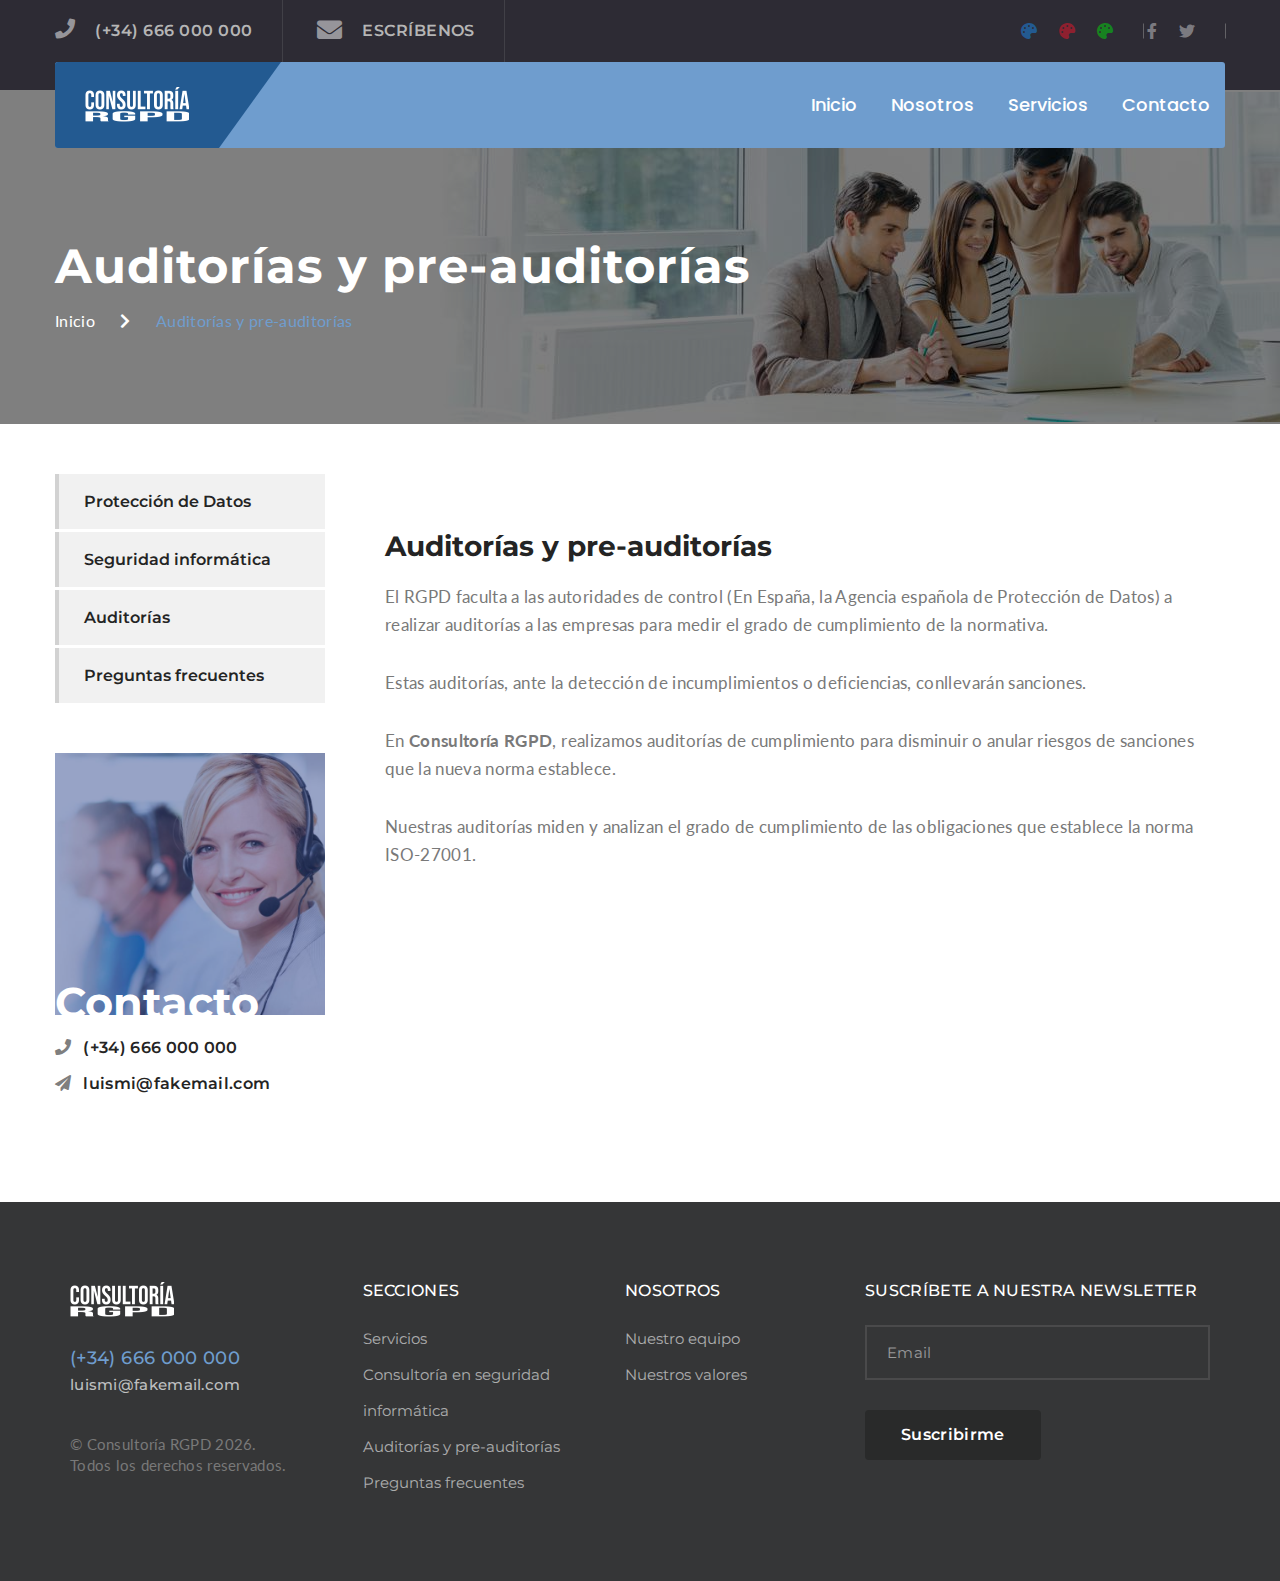
==== commit 6841c424: "Aplicado color dinámico a todos los html" ====
--- a/auditorias.html
+++ b/auditorias.html
@@ -11,23 +11,28 @@
         <meta name="keywords" content="empresa proteccion de datos, madrid, talavera, toledo" />
 		<meta name="description" content="Ayudamos a tu empresa a hacer frente a las nuevas políticas de protección de datos." />
 		
-		<link rel="stylesheet" href="css/bootstrap.min.css">
+        <link rel="stylesheet" href="css/bootstrap.min.css">
+        <link rel="stylesheet" href="css/responsive.css">
 		<link rel="stylesheet" href="css/jquery-ui.min.css">
 		<link rel="stylesheet" href="css/jquery-ui.structure.min.css">		
 		<link rel="stylesheet" href="css/jquery-ui.theme.min.css">
         <link rel="stylesheet" href="https://use.fontawesome.com/releases/v5.7.2/css/all.css" crossorigin="anonymous">
-		<link rel="stylesheet" href="css/estilos.css">
-		<link rel="stylesheet" href="css/responsive.css">
+		<link id="estilo" rel="stylesheet" href="">		
     </head>
     <body>
         <header class="main_menu_area">
             <div class="header_top">
-               <div class="container">
-                    <div class="pull-left">
-                        <a href="tel:+34666000000"><i class="fas fa-phone"></i>(+34) 666 000 000</a>
-                        <a href="mailto:luismi@fakemail.com"><i class="fas fa-envelope"></i>Escríbenos</a>
-                    </div>
-                    <div class="pull-right ralign">
+                <div class="container">
+					<div class="pull-left">
+						<a href="tel:+34666000000"><i class="fas fa-phone"></i>(+34) 666 000 000</a>
+						<a href="mailto:luismi@fakemail.com"><i class="fas fa-envelope"></i>Escríbenos</a>
+					</div>
+					<div class="pull-right ralign">
+                        <ul class="header_social">
+                            <li class="colorpicker blue" data-color="blue"><i class="fas fa-palette"></i></li>
+                            <li class="colorpicker red" data-color="red"><i class="fas fa-palette"></i></li>
+                            <li class="colorpicker green" data-color="green"><i class="fas fa-palette"></i></li>
+                        </ul>
                         <ul class="header_social">
                             <li><a href="https://www.facebook.com/"><i class="fab fa-facebook-f"></i></a></li>
                             <li><a href="https://twitter.com/"><i class="fab fa-twitter"></i></a></li>
@@ -137,7 +142,7 @@
                         <div class="col-sm-3 col-xs-6">
                             <aside class="f_widget about_widget">
                                 <img src="img/logo-white.png" alt="">
-                                <a href="tel:+34910059747"><h4>(+34) 666 000 000</h4></a>
+                                <a href="tel:+34666000000"><h4>(+34) 666 000 000</h4></a>
                                 <a href="mailto:luismi@fakemail.com"><h5>luismi@fakemail.com</h5></a>
                                 <p>&copy; Consultoría RGPD <script>document.write(new Date().getFullYear());</script>.<br/> Todos los derechos reservados.</p>
                             </aside>
@@ -192,7 +197,7 @@
 		<script src="js/jquery.color-2.1.2.js"></script>
 		<script src="js/jquery-ui.min.js"></script>
         <script src="js/bootstrap.min.js"></script>
-        <script src="js/scriptteam.js"></script>
         <script src="js/newsletter.js"></script>
+        <script src="js/scriptcolor.js"></script>
 	</body>
 </html>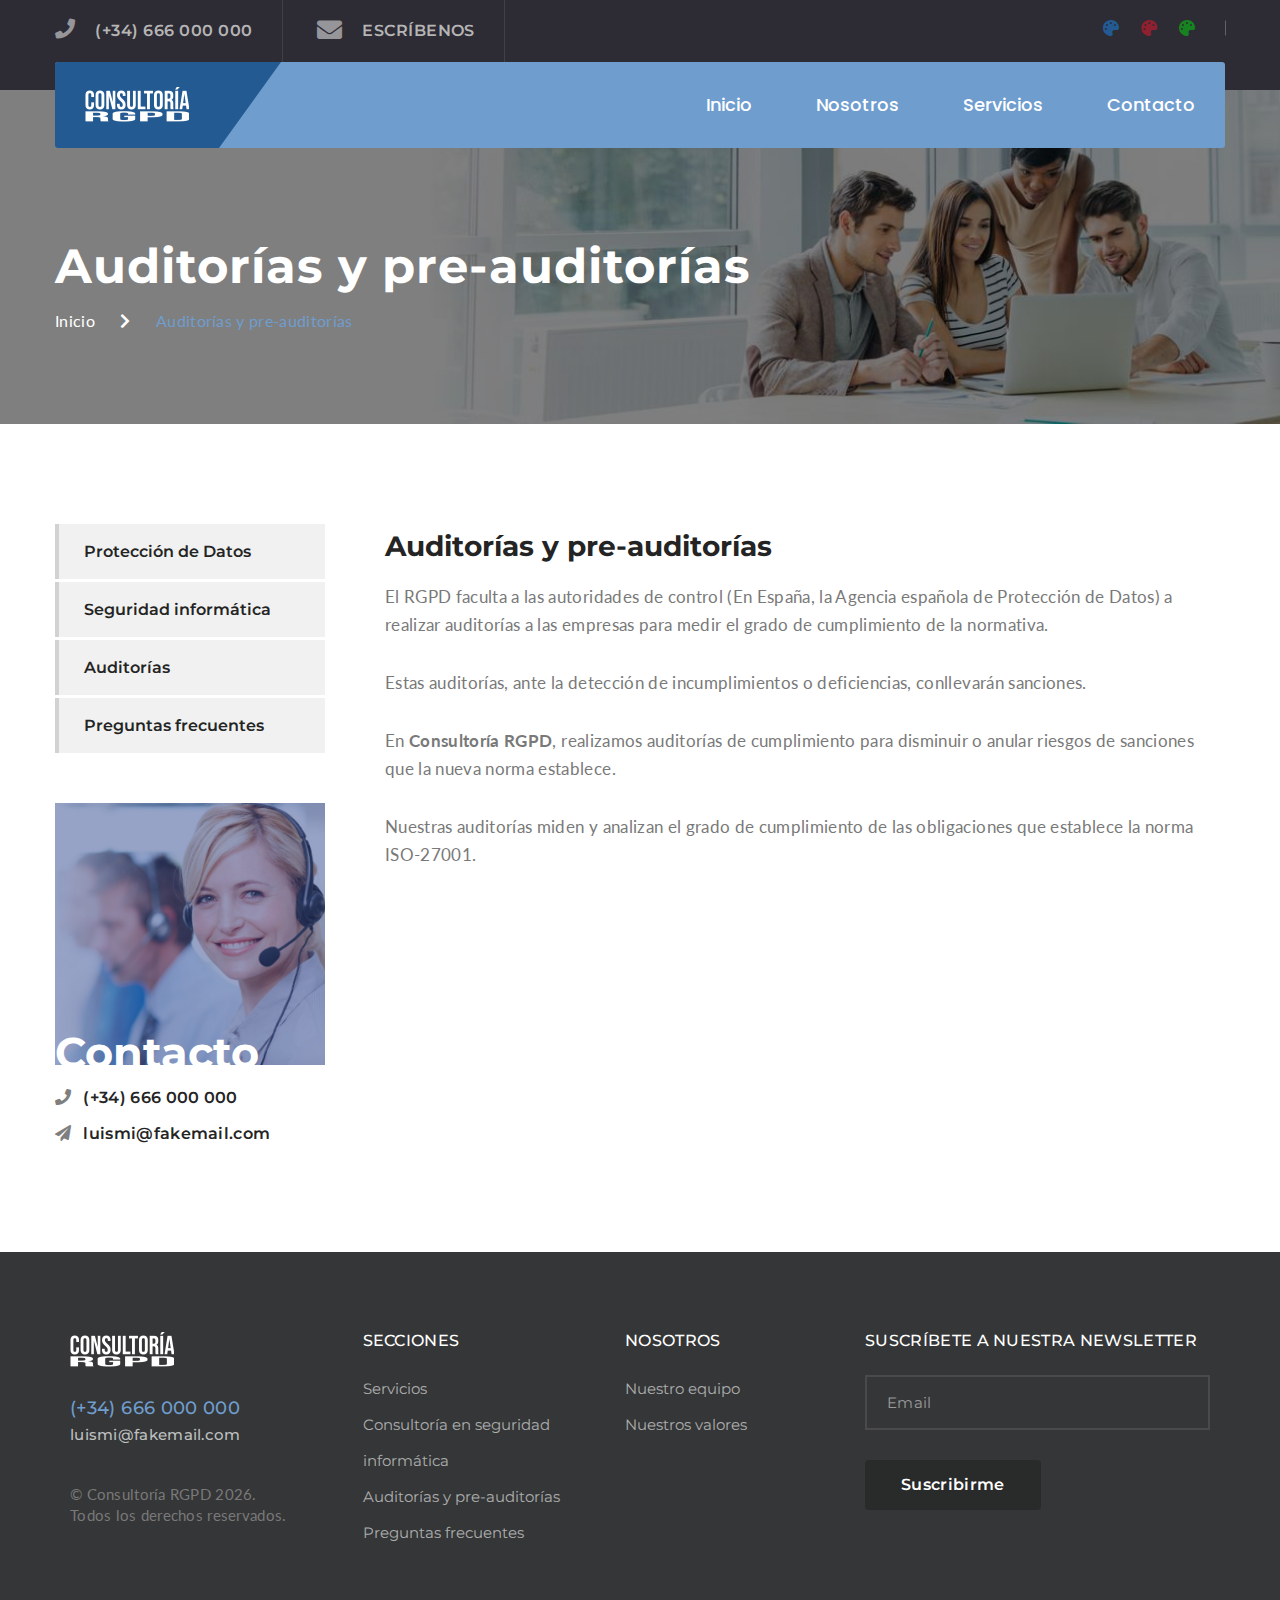
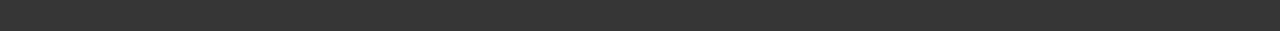
==== commit ef02ad99: "Filtrado css azul" ====
--- a/auditorias.html
+++ b/auditorias.html
@@ -33,11 +33,7 @@
                             <li class="colorpicker red" data-color="red"><i class="fas fa-palette"></i></li>
                             <li class="colorpicker green" data-color="green"><i class="fas fa-palette"></i></li>
                         </ul>
-                        <ul class="header_social">
-                            <li><a href="https://www.facebook.com/"><i class="fab fa-facebook-f"></i></a></li>
-                            <li><a href="https://twitter.com/"><i class="fab fa-twitter"></i></a></li>
-                        </ul>
-                    </div>					
+					</div>					
                 </div>
             </div>
             <div class="menu_inner_area">
@@ -52,25 +48,26 @@
                             </button>
                             <a class="navbar-brand" href="index.html"><img src="img/logo-white.png" alt=""></a>
                         </div>
-                                <div class="collapse navbar-collapse" id="bs-navbar-collapse">
+
+                        <div class="collapse navbar-collapse" id="bs-navbar-collapse">
                             <ul class="nav navbar-nav">
                                 <li>
                                     <a href="index.html">Inicio</a>
                                 </li>
                                 <li class="dropdown submenu">
-                                    <a href="#" class="dropdown-toggle" data-toggle="dropdown" role="button" aria-haspopup="true" aria-expanded="false">Nosotros</a>
+                                    <span class="dropdown-toggle" role="button" aria-haspopup="true" aria-expanded="false">Nosotros</span>
                                     <ul class="dropdown-menu">
                                         <li><a href="equipo.html">Nuestro equipo</a></li>
                                         <li><a href="valores.html">Nuestros valores</a></li>
                                     </ul>
                                 </li>
                                 <li class="dropdown submenu">
-                                    <a href="#" class="dropdown-toggle" data-toggle="dropdown" role="button" aria-haspopup="true" aria-expanded="false">Servicios</a>
+                                    <span class="dropdown-toggle" role="button" aria-haspopup="true" aria-expanded="false">Servicios</span>
                                     <ul class="dropdown-menu">
                                         <li><a href="proteccion-de-datos.html">Consultoría RGPD / Protección de datos</a></li>
                                         <li><a href="seguridad-informatica.html">Consultoría en seguridad informática</a></li>
                                         <li><a href="auditorias.html">Auditorías y pre-auditorías</a></li>
-                                        <li><a href="faq.html">Preguntas frecuentes</a></li>
+										<li><a href="faq.html">Preguntas frecuentes</a></li>
                                     </ul>
                                 </li>                             
                                 <li><a href="contacto.html">Contacto</a></li>
